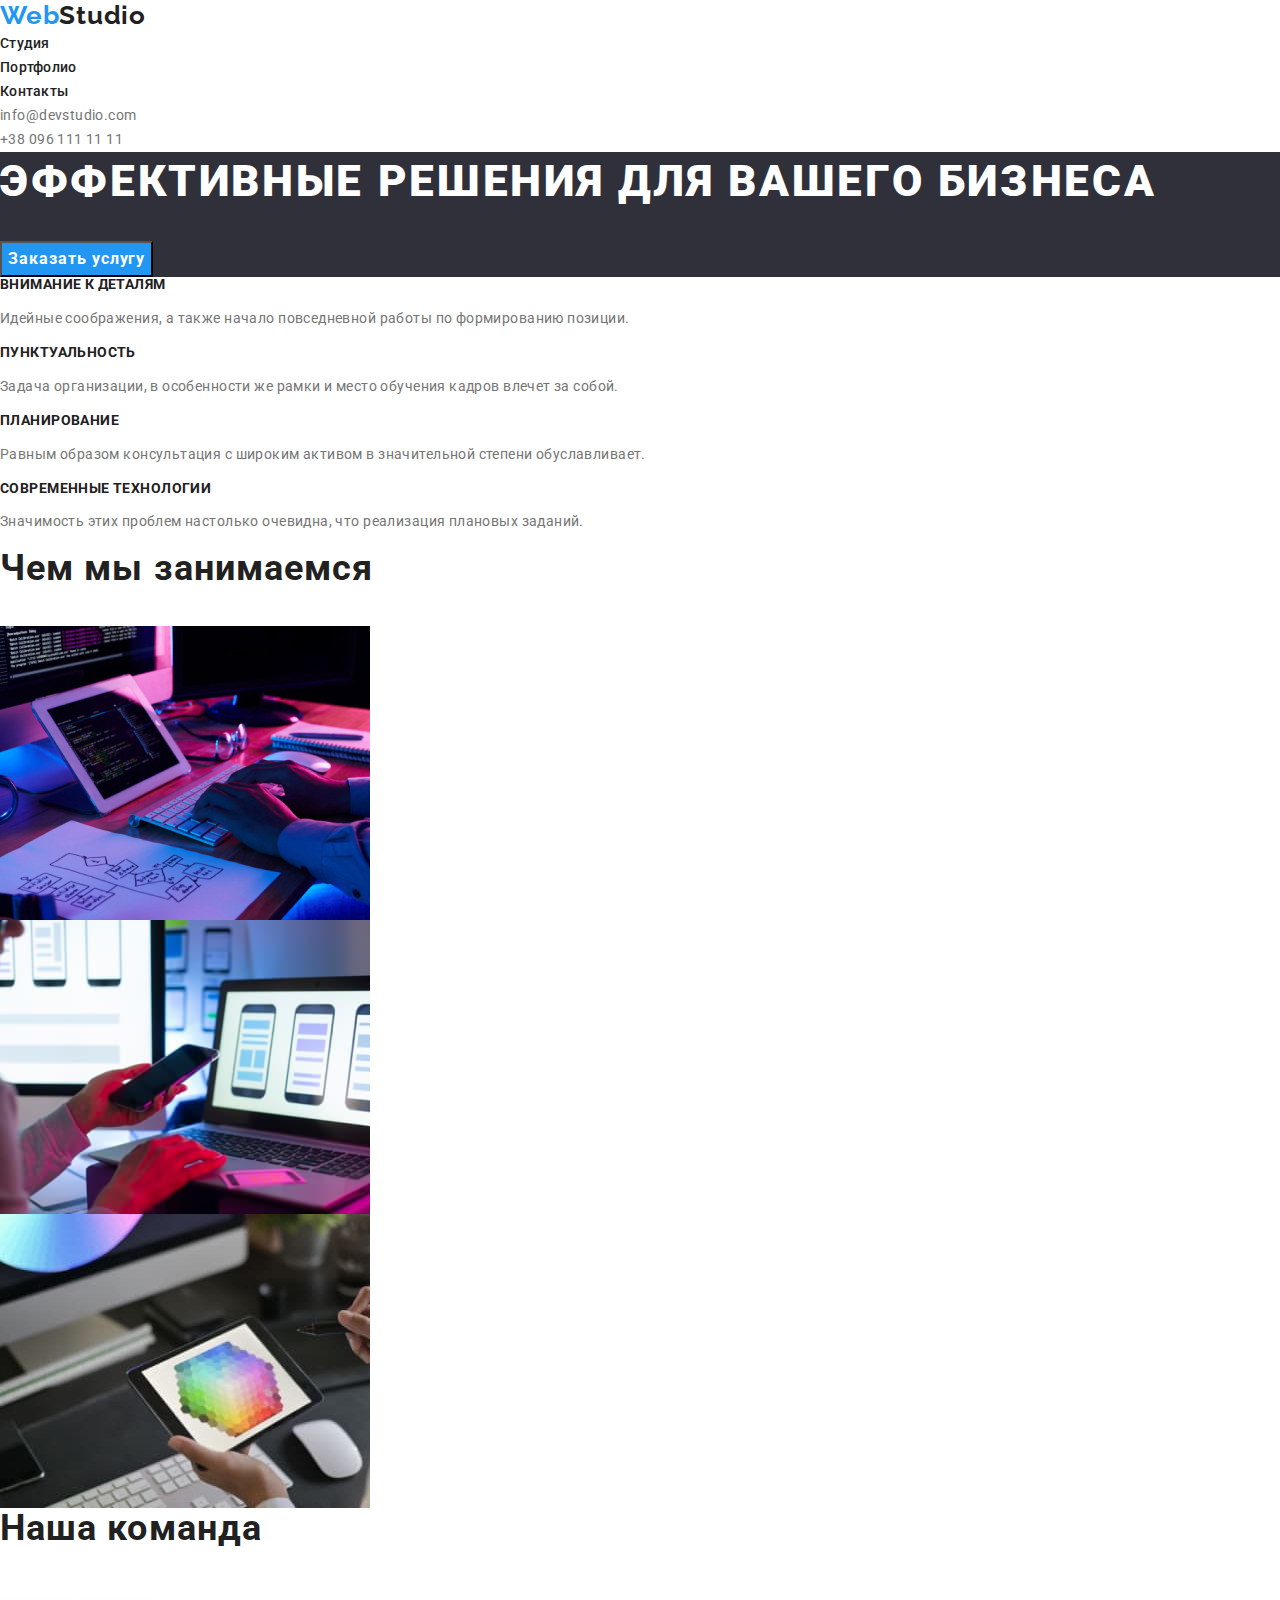
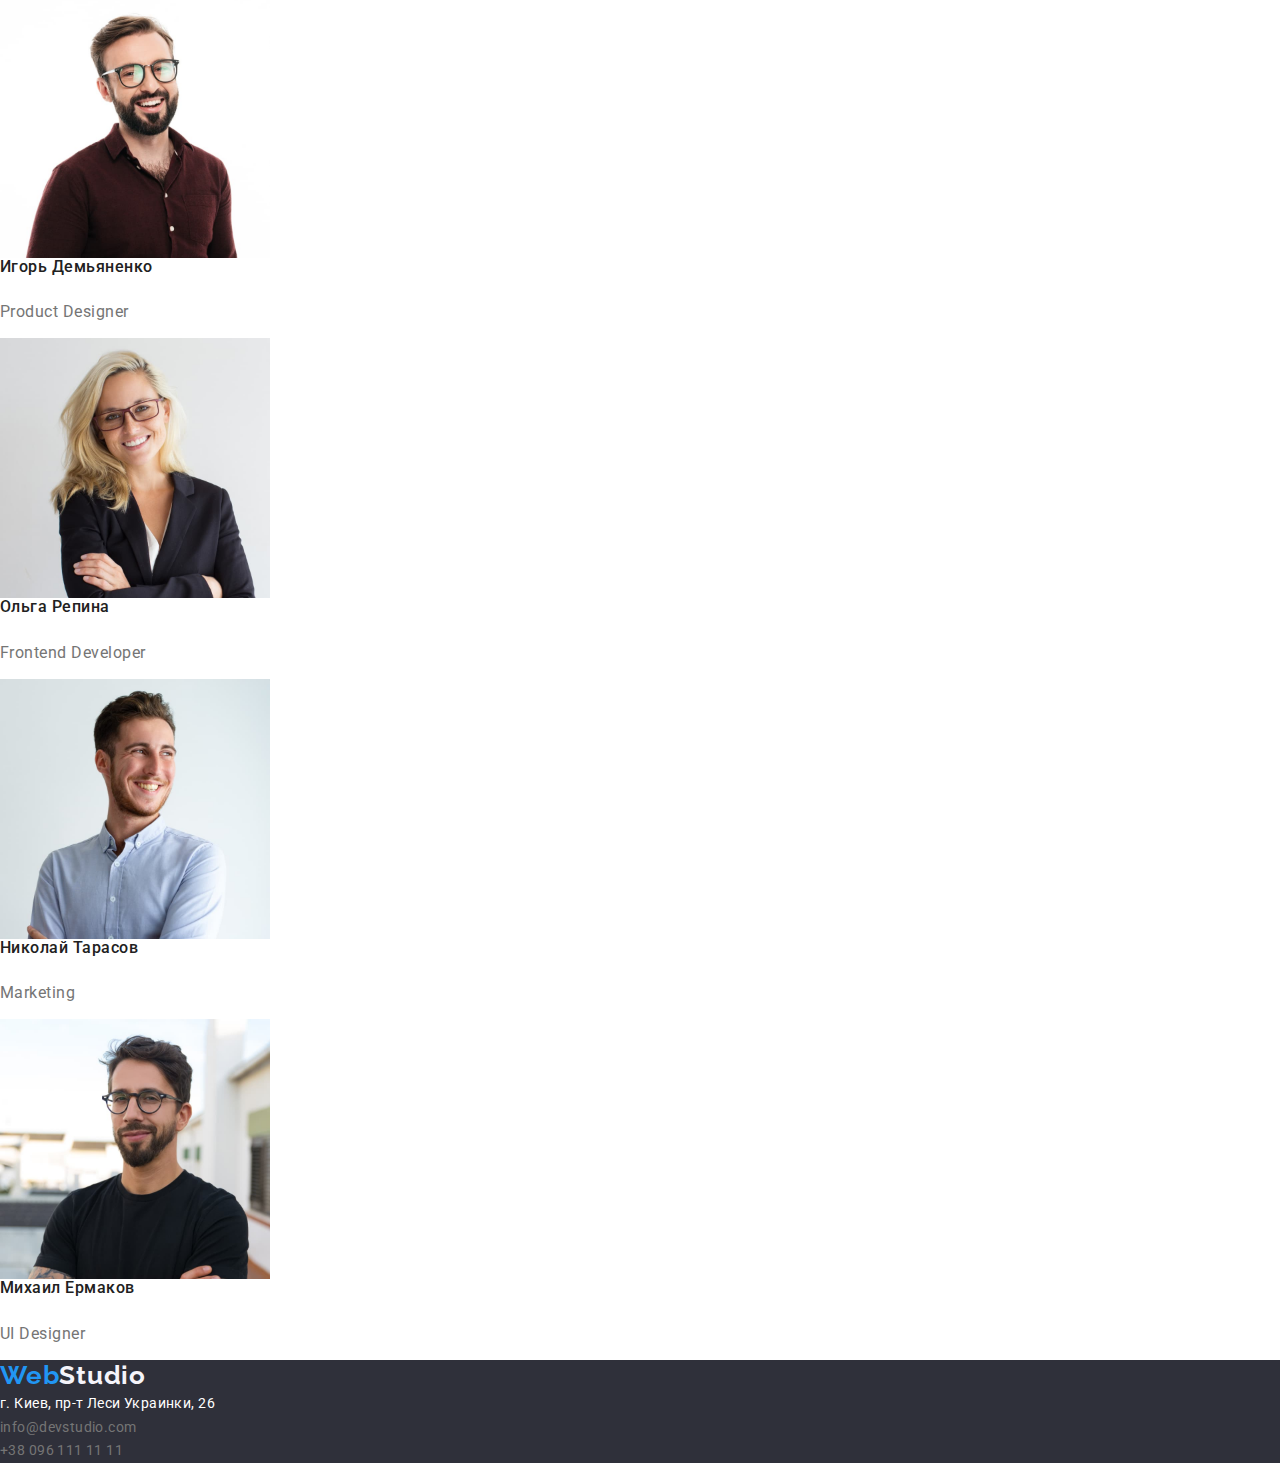
==== index.html @ ca4fcf71 "com1" ====
<!DOCTYPE html>
<html lang="ru">

<head>
    <meta charset="UTF-8" />
    <meta http-equiv="X-UA-Compatible" content="IE=edge" />
    <meta name="viewport" content="width=device-width, initial-scale=1.0" />
    <title>WebStudio</title>
    <link rel="preconnect" href="https://fonts.gstatic.com" />
    <link
        href="https://fonts.googleapis.com/css2?family=Raleway:wght@700&family=Roboto:wght@400;500;700;900&display=swap"
        rel="stylesheet" />
    <link rel="stylesheet"
        href="https://cdnjs.cloudflare.com/ajax/libs/modern-normalize/1.0.0/modern-normalize.min.css" />
    <link rel="stylesheet" href="./css/styles.css" />
</head>

<body>
    <header>
        <div class="container">
            <nav class="nav">
                <a href="./index.html" class="logo">Web<span>Studio</span></a>
                <ul>
                    <li><a href="./studia.html" class="logo-list">Студия</a></li>
                    <li><a href="./portfolio.html" class="logo-list">Портфолио</a></li>
                    <li><a href="" class="logo-list">Контакты</a></li>
                </ul>
            </nav>
            <ul>
                <li>
                    <a href="mailto:info@devstudio.com" class="link">info@devstudio.com</a>
                </li>
                <li><a href="tel:+380961111111" class="link">+38 096 111 11 11</a></li>
            </ul>
        </div>
    </header>
    <main>
        <div class="container">
            <section class="pic-backround">
                <h1 class="pic-backround-title">Эффективные решения для вашего бизнеса</h1>
                <button class="main-button " type="button"> Заказать услугу</button>
            </section>
        </div>
        <div class="container">
            <section>
                <h2 class="caption-our-team visually-hidden "> наши преимущества</h2>
                <ul>
                    <li>
                        <h3 class="section-title">Внимание к деталям</h3>
                        <p class="section-subtitle">
                            Идейные соображения, а также начало повседневной
                            работы по формированию позиции.
                        </p>
                    </li>
                    <li>
                        <h3 class="section-title">Пунктуальность</h3>
                        <p class="section-subtitle">
                            Задача организации, в особенности же рамки и место
                            обучения кадров влечет за собой.
                        </p>
                    </li>
                    <li>
                        <h3 class="section-title"> Планирование</h3>
                        <p class="section-subtitle">
                            Равным образом консультация с широким активом в
                            значительной степени обуславливает.
                        </p>
                    </li>
                    <li>
                        <h3 class="section-title">Современные технологии</h3>
                        <p class="section-subtitle">
                            Значимость этих проблем настолько очевидна, что
                            реализация плановых заданий.
                        </p>
                    </li>
                </ul>
            </section>
        </div>
        <div class="container">
            <section>
                <h3 class="caption-our-team">Чем мы занимаемся</h3>
                <ul>
                    <li>
                        <img src="./images/img.jpg" alt="клавиатура" width="370" />
                    </li>
                    <li>
                        <img src="./images/img(2).jpg" alt="телефон" width="370" />
                    </li>
                    <li>
                        <img src="./images/img(1).jpg" alt="планшет" width="370" />
                    </li>
                </ul>
            </section>
        </div>
        <div class="container">
            <section>
                <h4 class="caption-our-team">Наша команда</h4>
                <ul>
                    <li>
                        <img src="./images/img(3).jpg" alt="Игорь Демьяненко фото" width="270" />
                        <h5 class="title-our-team">Игорь Демьяненко</h5>
                        <p class="subtitle-our-team">Product Designer</p>
                    </li>
                    <li>
                        <img src="./images/img(4).jpg" alt="Ольга Репина фото" width="270" />
                        <h5 class="title-our-team">Ольга Репина</h5>
                        <p class="subtitle-our-team">Frontend Developer</p>
                    </li>
                    <li>
                        <img src="./images/img(5).jpg" alt="Николай Тарасов фото" width="270" />
                        <h5 class="title-our-team">Николай Тарасов</h5>
                        <p class="subtitle-our-team">Marketing</p>
                    </li>
                    <li>
                        <img src="./images/img(6).jpg" alt="Михаил Ермаков фото" width="270" />
                        <h5 class="title-our-team">Михаил Ермаков</h5>
                        <p class="subtitle-our-team">UI Designer</p>
                    </li>
                </ul>
            </section>
        </div>
    </main>

    <div class="container">
        <footer class="footer">

            <a href="./index.html" class="logo">Web<span>Studio</span></a>
            <address>
                <p class="address">г. Киев, пр-т Леси Украинки, 26</p>
                <ul>
                    <li>
                        <a href="mailto:info@devstudio.com" class="link">info@devstudio.com</a>
                    </li>
                    <li><a href="tel:+380961111111" class="link">+38 096 111 11 11</a></li>
                </ul>
            </address>
        </footer>
    </div>
</body>

</html>
---- css/styles.css ----
body {
    font-family: 'Roboto';
    font-size: 14px;
    line-height: 1.71;
    letter-spacing: 0.03em;
    color: var(--main-text-color);
}

:root {
    --accent-color-accent: #2196F3;
    --title-text-color: #212121;
    --main-text-color: #757575;
    --main-font: 'Roboto', sans-serif;
    --title-font: 'Raleway', sans-serif;
    --background-color: #F5F4FA;
    --background-color-light: #E5E5E5;
    --background-color-dark: #2F303A;
    --focus-color-text: #FFFFFF;
    --address-link-color-footer: rgba(255, 255, 255, 0.6);
}

html {
    box-sizing: border-box;
}

*, *::after, *::before {
    box-sizing: inherit;
}

h1, h2, h3, h4, h5, h6, p {
    margin-top: 0;
}

ul, a {
    list-style-type: none;
    padding-left: 0;
    margin: 0;
    text-decoration: none;
}

img {
    display: block;
    max-width: 100%;
    height: auto;
}

.nav {}

/* header */

/* nav */

.logo {
    font-family: Raleway;
    font-weight: bold;
    font-size: 26px;
    line-height: 1.19;
    letter-spacing: 0.03em;
    color: var(--accent-color-accent);
}

.nav span {
    color: var(--title-text-color);
}

.link {
    text-decoration: none;
    color: var(--main-text-color);
    font-style: normal;
}

.link:hover, .link:focus {
    color: var(--accent-color-accent)
}

/* header-list */

.logo-list {
    font-weight: 500;
    font-size: 14px;
    line-height: 1.14;
    letter-spacing: 0.02em;
    color: var(--title-text-color);
}

.logo-list:hover, .logo-list:focus {
    color: var(--accent-color-accent)
}

/* footer */

.footer {
    background: var(--background-color-dark);
}

.footer span {
    color: var(--background-color);
}

.address {
    font-style: normal;
    text-decoration: none;
    font-size: 14px;
    line-height: 1.71;
    letter-spacing: 0.03em;
    color: var(--focus-color-text);
    margin: 0;
}

/* .container, .address {
    width: 1230px;
    margin-left: auto;
    margin-right: auto;
    padding-left: 15px;
    padding-right: 15px;
    margin: 0 auto;
} */

/* main secion2 */

.caption-our-team {
    font-family: var(---main-font);
    font-weight: bold;
    font-size: 36px;
    line-height: 1.16;
    letter-spacing: 0.03em;
    color: var(--title-text-color);
    text-decoration: none;
}

.title-our-team {
    font-weight: 500;
    font-size: 16px;
    line-height: 1.18;
    letter-spacing: 0.03em;
    color: var(--title-text-color)
}

.subtitle-our-team {
    font-weight: normal;
    font-size: 16px;
    line-height: 1.18;
    letter-spacing: 0.03em;
    color: var(--main-text-color)
}

/* main section 1 */

.pic-backround {
    background-image: url(../images/Bg.jpg);
}

.pic-backround-title {
    font-weight: 900;
    font-size: 44px;
    line-height: 1.36;
    letter-spacing: 0.06em;
    text-transform: uppercase;
    color: var(--focus-color-text);
}

/*  кнопка Заказать услугу */

.main-button {
    font-weight: bold;
    font-size: 16px;
    line-height: 1.87;
    letter-spacing: 0.06em;
    color: var(--focus-color-text);
    background-color: var(--accent-color-accent);
    cursor: pointer;
}

/* секция  примеры наших работ */

.section-title {
    font-weight: bold;
    font-size: 14px;
    line-height: 1.14;
    letter-spacing: 0.03em;
    text-transform: uppercase;
    color: var(--title-text-color);
}

.section-subtitle {
    font-size: 14px;
    line-height: 1.71;
    letter-spacing: 0.03em;
}

.visually-hidden {
    position: absolute;
    clip: rect(1px 1px 1px 1px);
    clip: rect(1px, 1px, 1px, 1px);
    padding: 0;
    border: 0;
    height: 1px;
    width: 1px;
    overflow: hidden
}

/* page  portfolio */

/* секция  примеры наших работ */

.portfolio-title {
    font-weight: bold;
    font-size: 18px;
    line-height: 2.0;
    letter-spacing: 0.06em;
    color: var(--title-text-color);
}

.portfolio-subtitle {
    font-size: 16px;
    line-height: 1.87;
    letter-spacing: 0.03em;
    color: var(--main-text-color);
}

.btn {
    background: var(--background-color);
    color: var(--title-text-color);
    border-radius: 4px;
    border: none;
    font-weight: 500;
    font-size: 16px;
    line-height: 1.62;
    letter-spacing: 0.03em;
}

.btn:hover, .btn:focus {
    background: var(--accent-color-accent);
    box-shadow: 0px 3px 1px rgba(0, 0, 0, 0.1), 0px 1px 2px rgba(0, 0, 0, 0.08), 0px 2px 2px rgba(0, 0, 0, 0.12);
    border-radius: 4px;
    color: var(--focus-color-text);
    border: none;
}
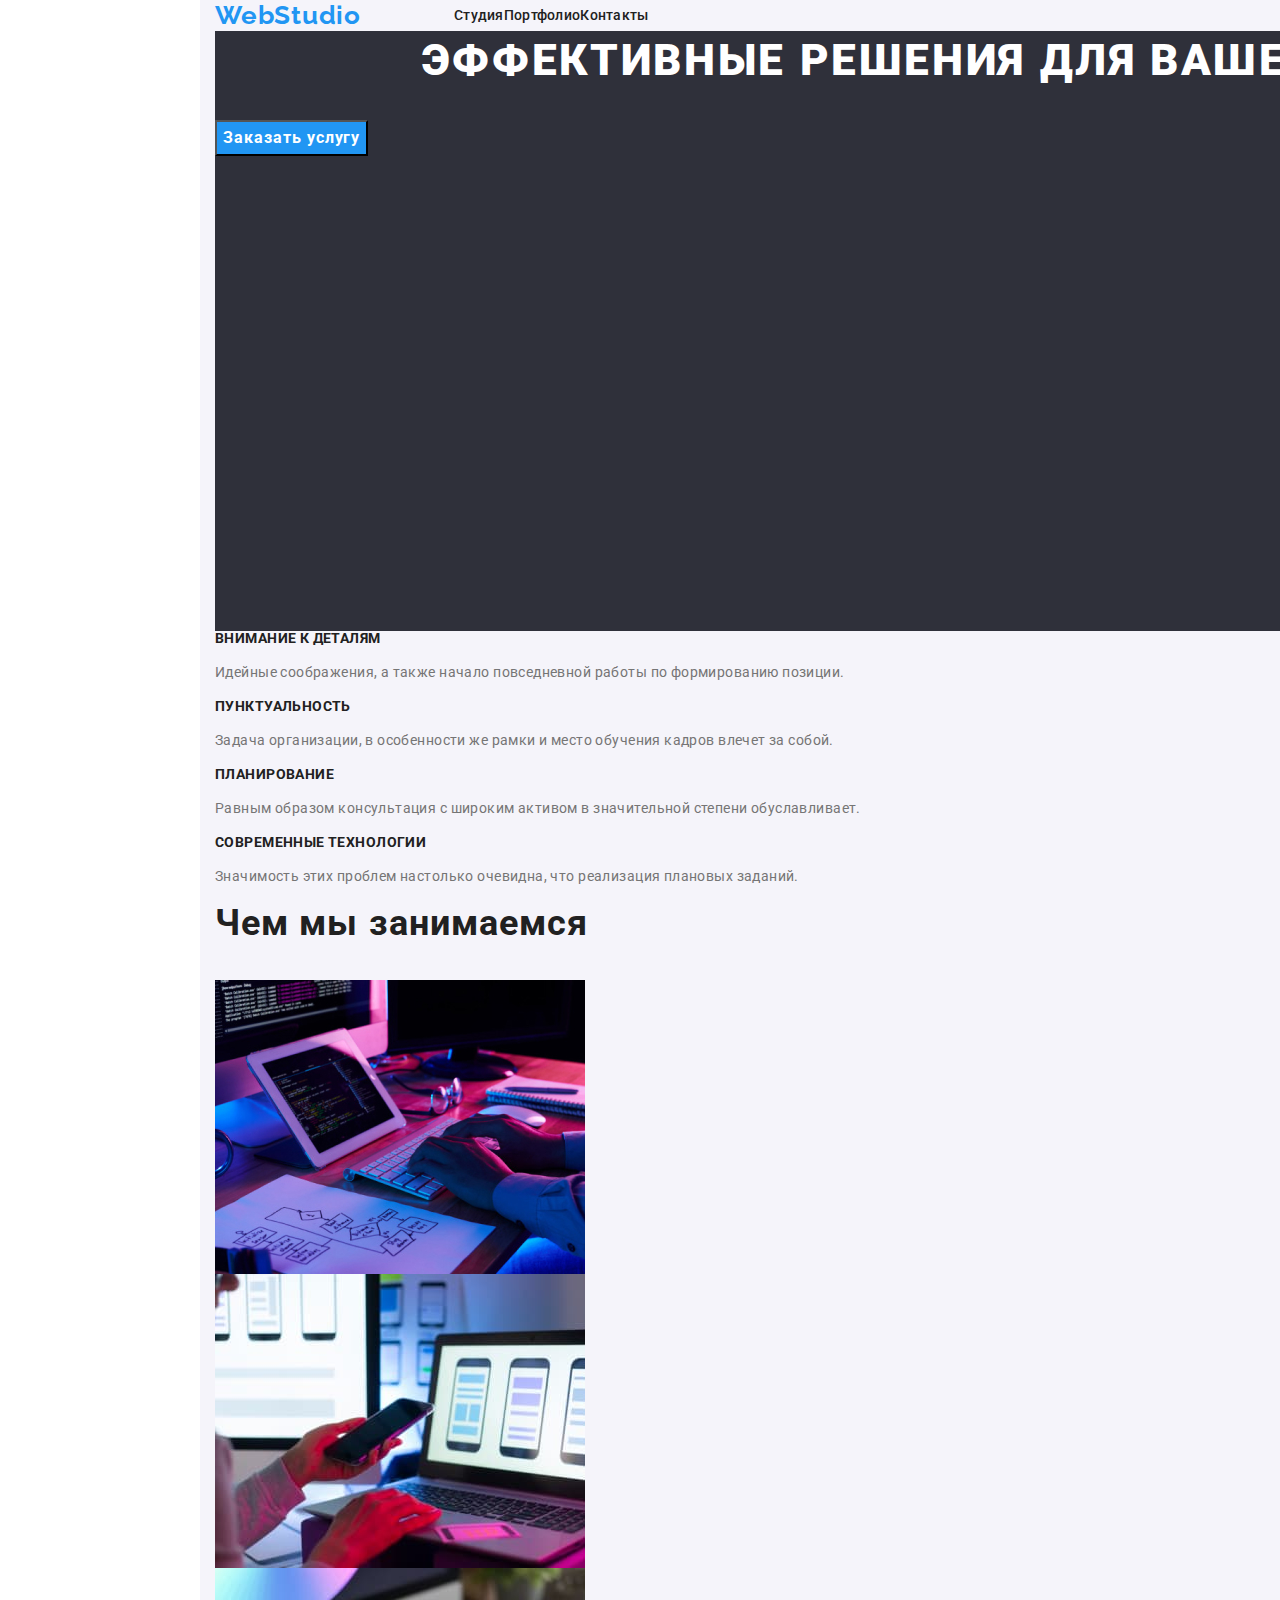
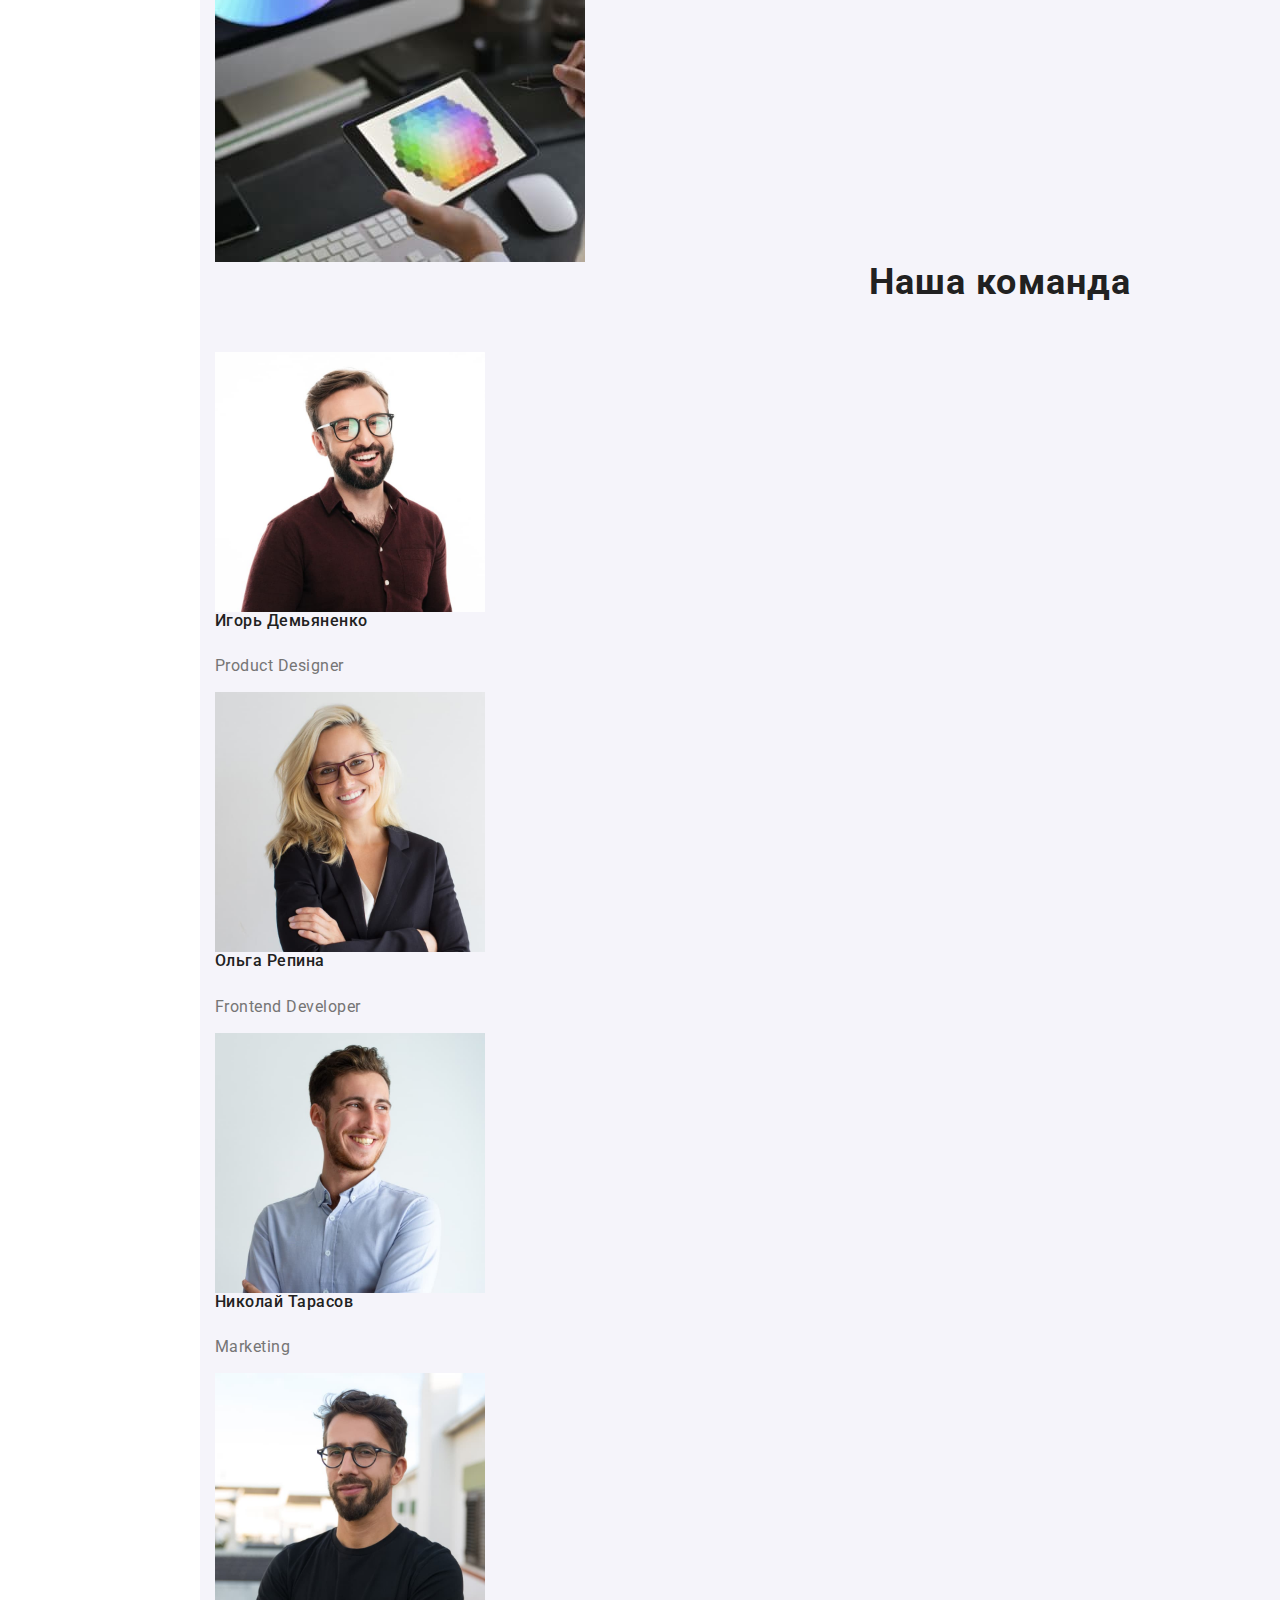
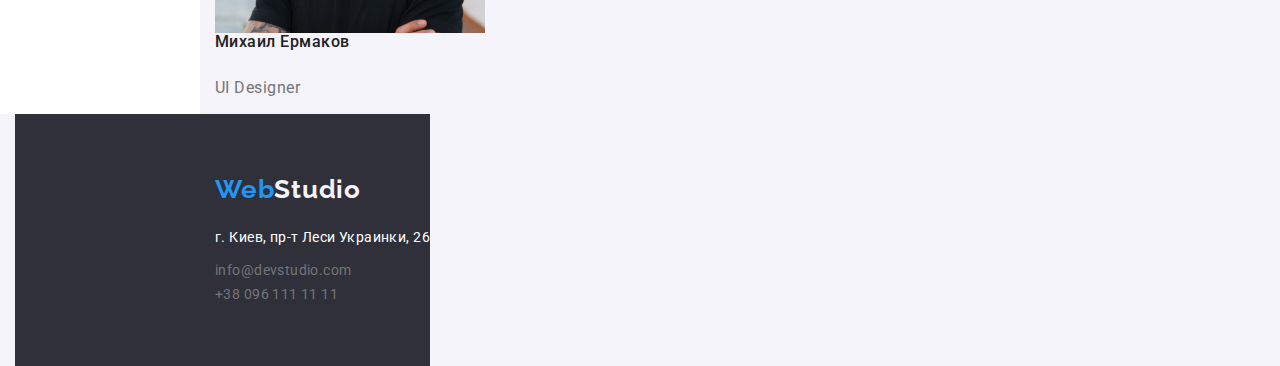
==== commit 3050532f: "c1" ====
--- a/index.html
+++ b/index.html
@@ -18,19 +18,20 @@
 <body>
     <header>
         <div class="container">
-            <nav class="nav">
-                <a href="./index.html" class="logo">Web<span>Studio</span></a>
-                <ul>
-                    <li><a href="./studia.html" class="logo-list">Студия</a></li>
-                    <li><a href="./portfolio.html" class="logo-list">Портфолио</a></li>
-                    <li><a href="" class="logo-list">Контакты</a></li>
-                </ul>
+
+            <a href="./index.html" class="logo">Web<span>Studio</span></a>
+
+            <ul class="nav-list">
+                <li><a href="./studia.html" class="logo-list">Студия</a></li>
+                <li><a href="./portfolio.html" class="logo-list">Портфолио</a></li>
+                <li><a href="" class="logo-list">Контакты</a></li>
+            </ul>
             </nav>
-            <ul>
-                <li>
+            <ul class="contacts">
+                <li class="contacts-item">
                     <a href="mailto:info@devstudio.com" class="link">info@devstudio.com</a>
                 </li>
-                <li><a href="tel:+380961111111" class="link">+38 096 111 11 11</a></li>
+                <li class="contacts-item"><a href="tel:+380961111111" class="link">+38 096 111 11 11</a></li>
             </ul>
         </div>
     </header>
@@ -93,7 +94,7 @@
             </section>
         </div>
         <div class="container">
-            <section>
+            <section class="section-our-team">
                 <h4 class="caption-our-team">Наша команда</h4>
                 <ul>
                     <li>
--- a/css/styles.css
+++ b/css/styles.css
@@ -44,77 +44,122 @@
     height: auto;
 }
 
-.nav {}
-
-/* header */
-
-/* nav */
-
-.logo {
-    font-family: Raleway;
-    font-weight: bold;
-    font-size: 26px;
-    line-height: 1.19;
-    letter-spacing: 0.03em;
-    color: var(--accent-color-accent);
-}
-
-.nav span {
-    color: var(--title-text-color);
-}
-
-.link {
-    text-decoration: none;
-    color: var(--main-text-color);
-    font-style: normal;
-}
-
-.link:hover, .link:focus {
-    color: var(--accent-color-accent)
-}
-
-/* header-list */
-
-.logo-list {
-    font-weight: 500;
-    font-size: 14px;
-    line-height: 1.14;
-    letter-spacing: 0.02em;
-    color: var(--title-text-color);
-}
-
-.logo-list:hover, .logo-list:focus {
-    color: var(--accent-color-accent)
-}
-
-/* footer */
-
-.footer {
-    background: var(--background-color-dark);
-}
-
-.footer span {
-    color: var(--background-color);
-}
-
-.address {
-    font-style: normal;
-    text-decoration: none;
-    font-size: 14px;
-    line-height: 1.71;
-    letter-spacing: 0.03em;
-    color: var(--focus-color-text);
-    margin: 0;
-}
-
-/* .container, .address {
-    width: 1230px;
+.container {
+    width: 1560px;
     margin-left: auto;
     margin-right: auto;
     padding-left: 15px;
     padding-right: 15px;
     margin: 0 auto;
-} */
+    display: flex;
+}
+
+/* header */
+
+/* nav */
+
+.logo {
+    font-family: Raleway;
+    font-weight: bold;
+    font-size: 26px;
+    line-height: 1.19;
+    letter-spacing: 0.03em;
+    color: var(--accent-color-accent);
+}
+
+.nav span {
+    color: var(--title-text-color);
+}
+
+.nav-list {
+    display: flex;
+    align-items: center;
+    margin-left: 93px;
+}
+
+.nav {
+    display: flex;
+    align-items: center;
+    padding-top: 32px;
+    padding-bottom: 32px;
+}
+
+.contacts-item {}
+
+.contacts {
+    display: flex;
+    align-items: center;
+    margin-left: auto;
+}
+
+.link {
+    text-decoration: none;
+    color: var(--main-text-color);
+    font-style: normal;
+}
+
+.link:hover, .link:focus {
+    color: var(--accent-color-accent)
+}
+
+/* header-list */
+
+.logo-list {
+    font-weight: 500;
+    font-size: 14px;
+    line-height: 1.14;
+    letter-spacing: 0.02em;
+    color: var(--title-text-color);
+}
+
+.logo-list:hover, .logo-list:focus {
+    color: var(--accent-color-accent)
+}
+
+header {
+    padding-left: 200px;
+    padding-right: 200px;
+    margin-left: auto;
+    margin-right: auto;
+}
+
+main {
+    padding-left: 200px;
+    padding-right: 200px;
+    margin-left: auto;
+    margin-right: auto;
+}
+
+/* footer */
+
+.footer {
+    background: var(--background-color-dark);
+    padding-left: 200px;
+    padding-top: 60px;
+    padding-bottom: 60px;
+    height: 252px;
+}
+
+.container, .section-our-team {
+    background: var(--background-color);
+    width: 1600px;
+}
+
+.footer span {
+    color: var(--background-color);
+}
+
+.address {
+    font-style: normal;
+    text-decoration: none;
+    font-size: 14px;
+    line-height: 1.71;
+    letter-spacing: 0.03em;
+    color: var(--focus-color-text);
+    margin: 0;
+    padding-top: 20px;
+    padding-bottom: 9px;
+}
 
 /* main secion2 */
 
@@ -126,6 +171,7 @@
     letter-spacing: 0.03em;
     color: var(--title-text-color);
     text-decoration: none;
+    text-align: center;
 }
 
 .title-our-team {
@@ -147,7 +193,10 @@
 /* main section 1 */
 
 .pic-backround {
-    background-image: url(../images/Bg.jpg);
+    background: var(--background-color-dark);
+    width: 1600px;
+    height: 600px;
+    align-items: center;
 }
 
 .pic-backround-title {
@@ -157,6 +206,7 @@
     letter-spacing: 0.06em;
     text-transform: uppercase;
     color: var(--focus-color-text);
+    text-align: center;
 }
 
 /*  кнопка Заказать услугу */
@@ -218,6 +268,10 @@
     color: var(--main-text-color);
 }
 
+.list-btn {
+    display: flex;
+}
+
 .btn {
     background: var(--background-color);
     color: var(--title-text-color);
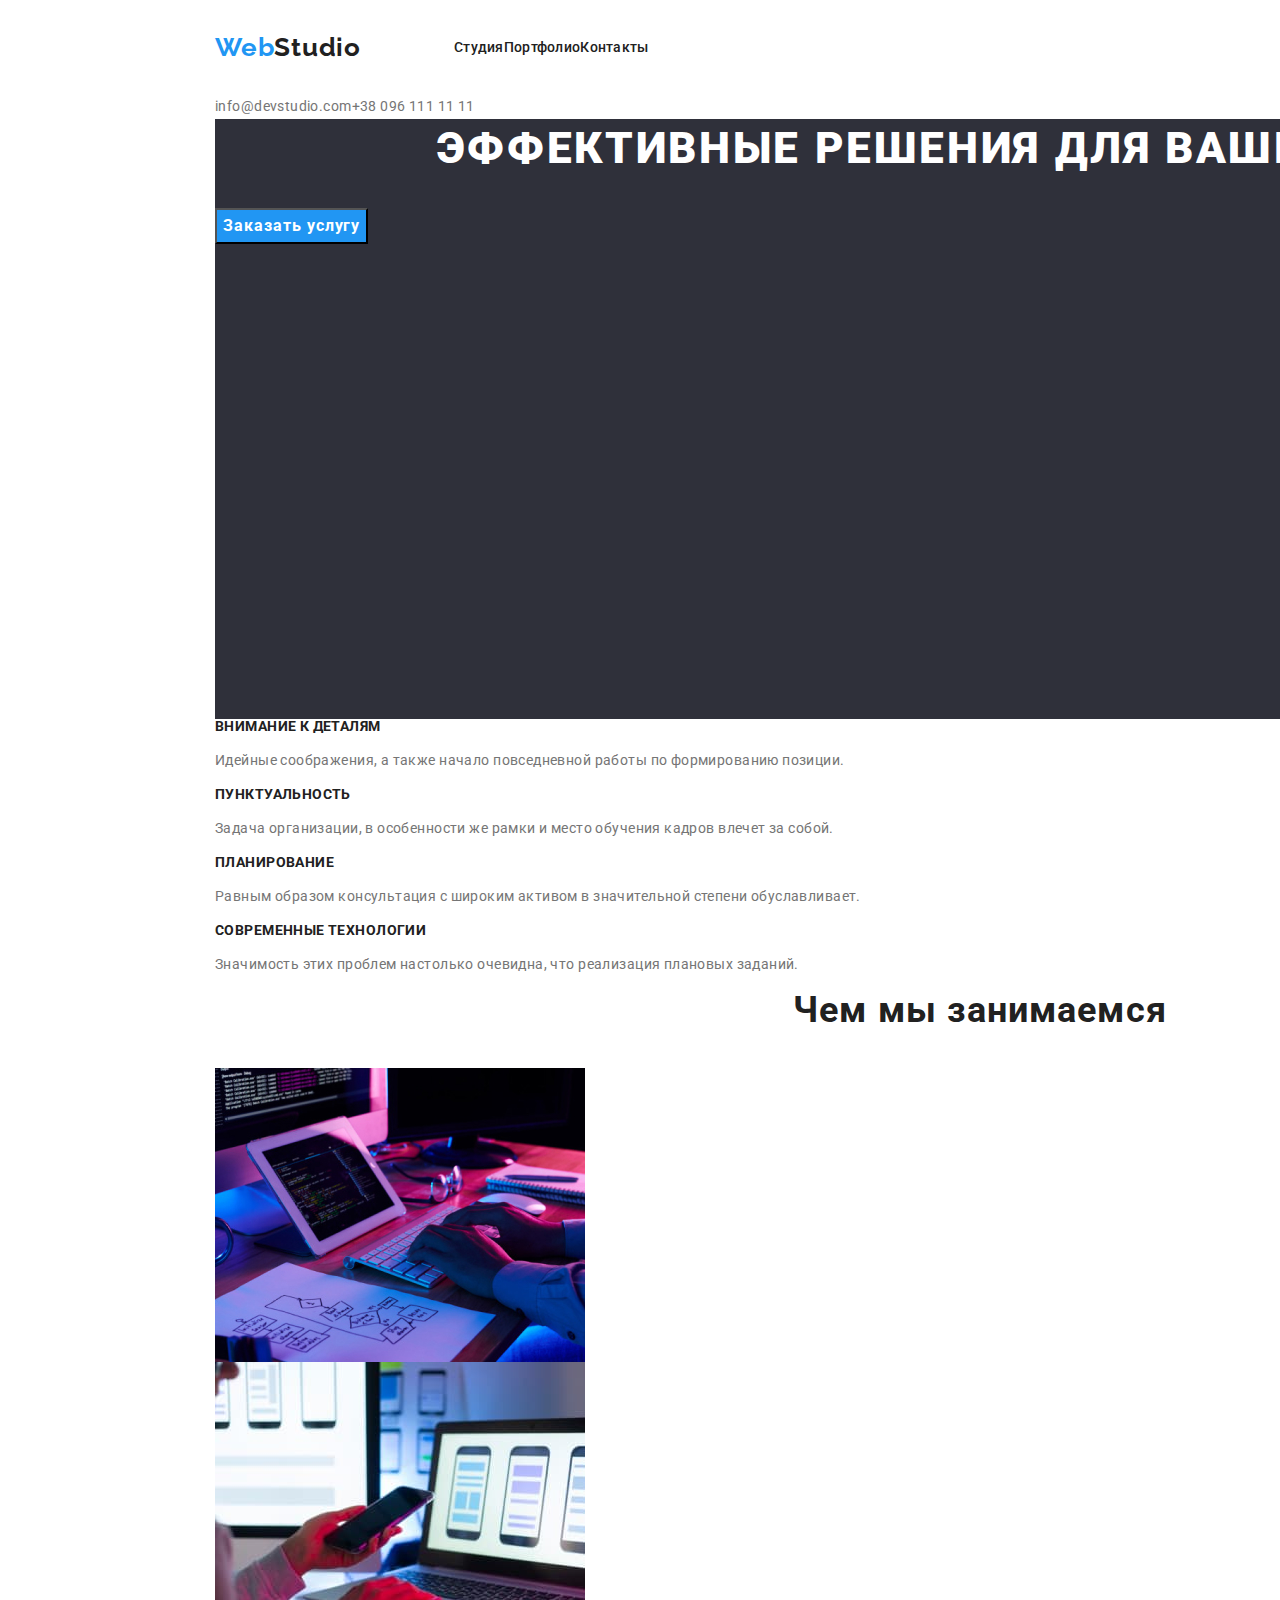
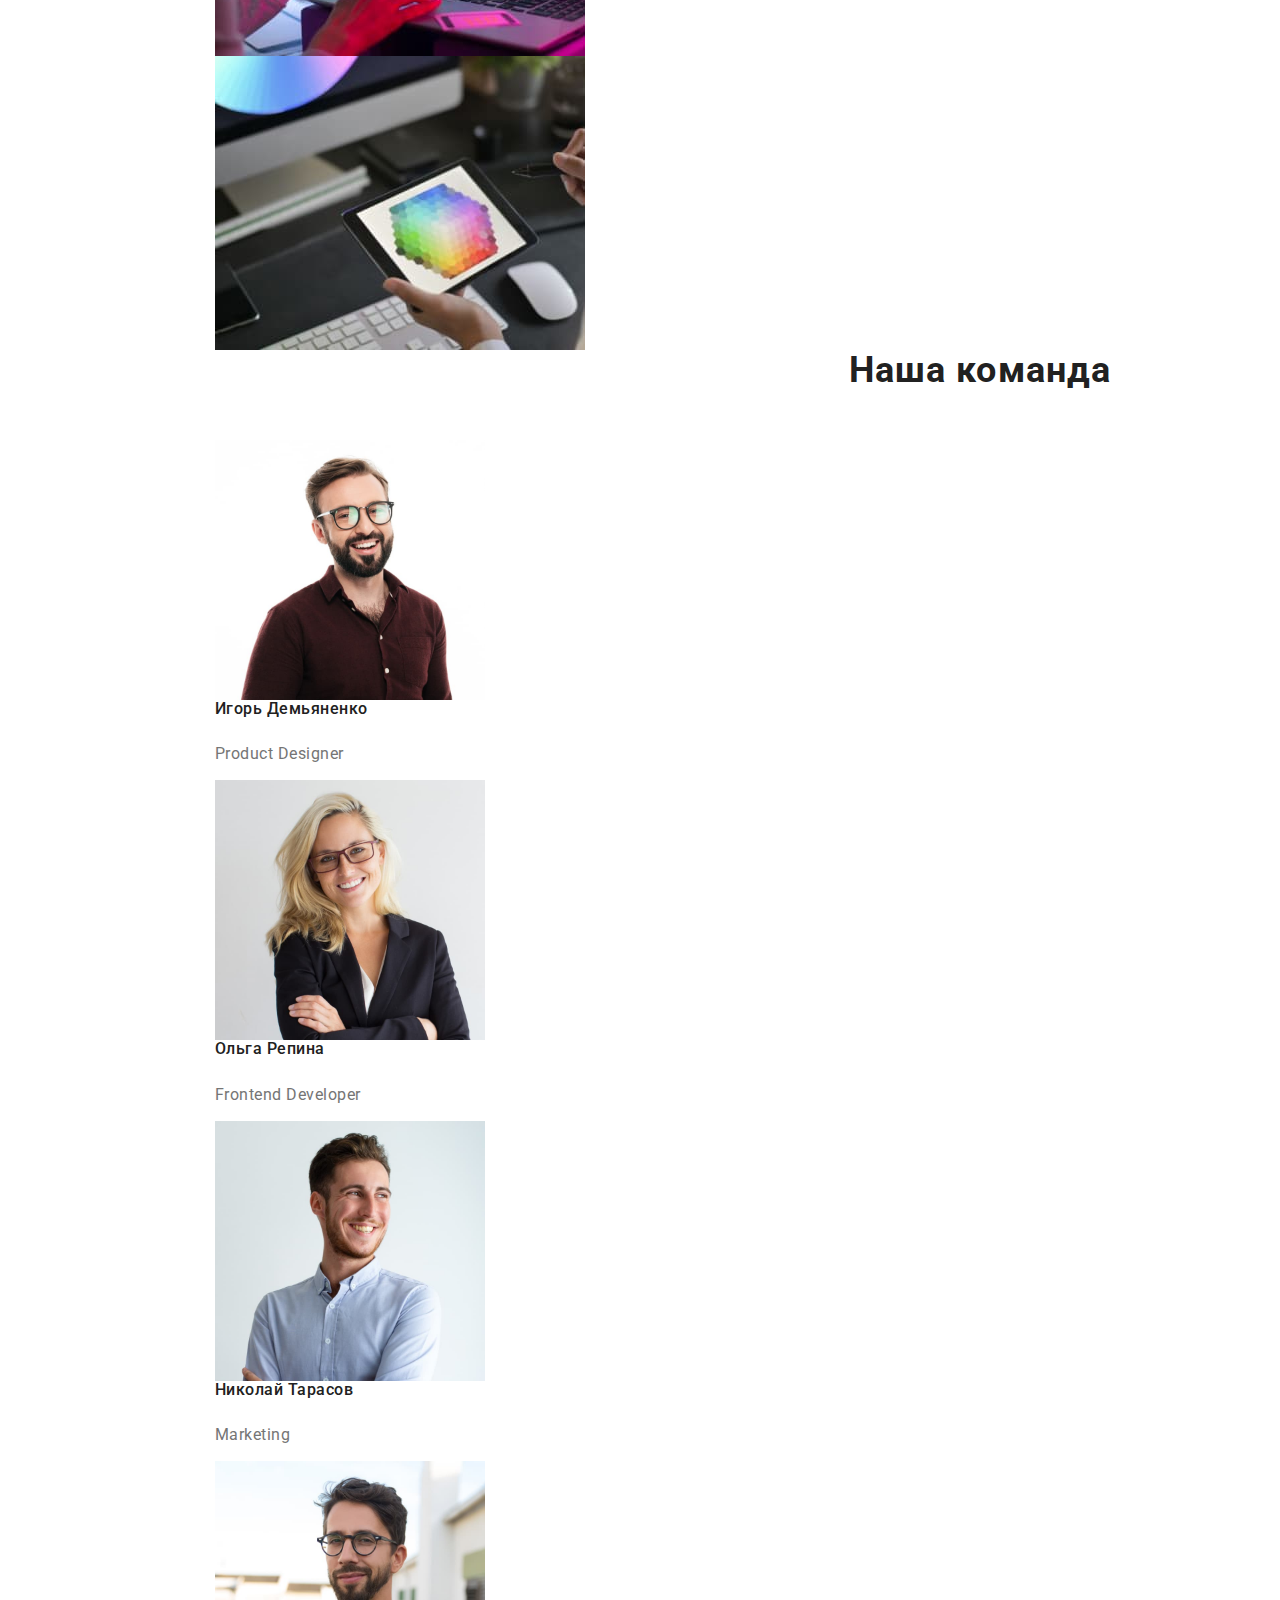
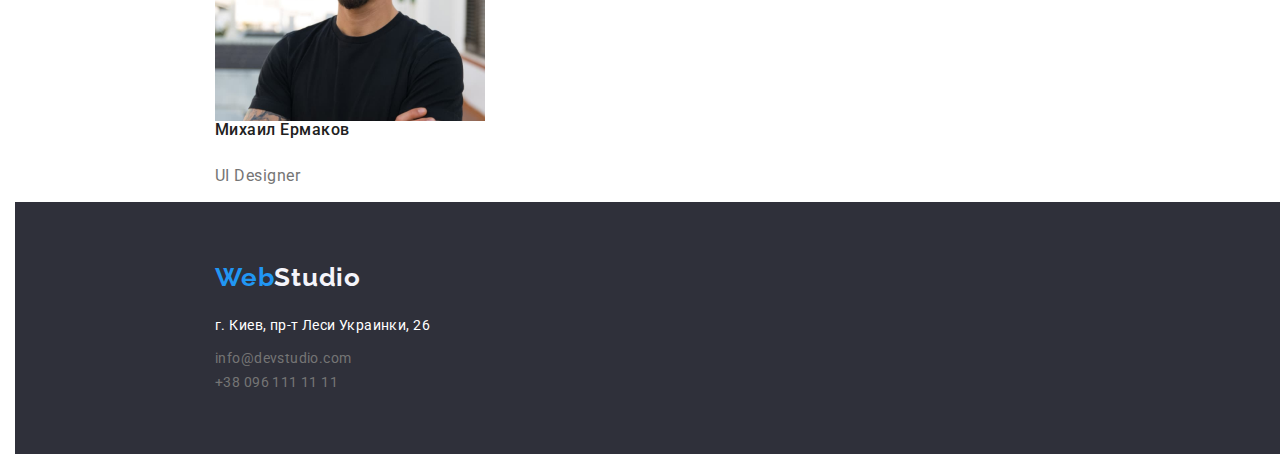
==== commit f4c87e64: "c2" ====
--- a/index.html
+++ b/index.html
@@ -16,25 +16,26 @@
 </head>
 
 <body>
-    <header>
-        <div class="container">
-
-            <a href="./index.html" class="logo">Web<span>Studio</span></a>
-
-            <ul class="nav-list">
-                <li><a href="./studia.html" class="logo-list">Студия</a></li>
-                <li><a href="./portfolio.html" class="logo-list">Портфолио</a></li>
-                <li><a href="" class="logo-list">Контакты</a></li>
-            </ul>
-            </nav>
-            <ul class="contacts">
-                <li class="contacts-item">
-                    <a href="mailto:info@devstudio.com" class="link">info@devstudio.com</a>
-                </li>
-                <li class="contacts-item"><a href="tel:+380961111111" class="link">+38 096 111 11 11</a></li>
-            </ul>
-        </div>
-    </header>
+        <header>
+            <div class="container">
+                <nav class="nav">
+                    <a href="./index.html" class="logo">Web<span>Studio</span></a>
+                    <ul class="nav-list">
+                        <li><a href="./studia.html" class="logo-list">Студия</a></li>
+                        <li><a href="./portfolio.html" class="logo-list">Портфолио</a></li>
+                        <li><a href="" class="logo-list">Контакты</a></li>
+                    </ul>
+                </nav>
+                <ul class="contacts">
+                    <li class="contacts-item">
+                        <a href="mailto:info@devstudio.com" class="link">info@devstudio.com</a>
+                    </li>
+                    <li class="contacts-item">
+                        <a href="tel:+380961111111" class="link">+38 096 111 11 11</a>
+                    </li>
+                </ul>
+            </div>
+        </header>
     <main>
         <div class="container">
             <section class="pic-backround">
--- a/css/styles.css
+++ b/css/styles.css
@@ -51,7 +51,6 @@
     padding-left: 15px;
     padding-right: 15px;
     margin: 0 auto;
-    display: flex;
 }
 
 /* header */
@@ -140,10 +139,6 @@
     height: 252px;
 }
 
-.container, .section-our-team {
-    background: var(--background-color);
-    width: 1600px;
-}
 
 .footer span {
     color: var(--background-color);
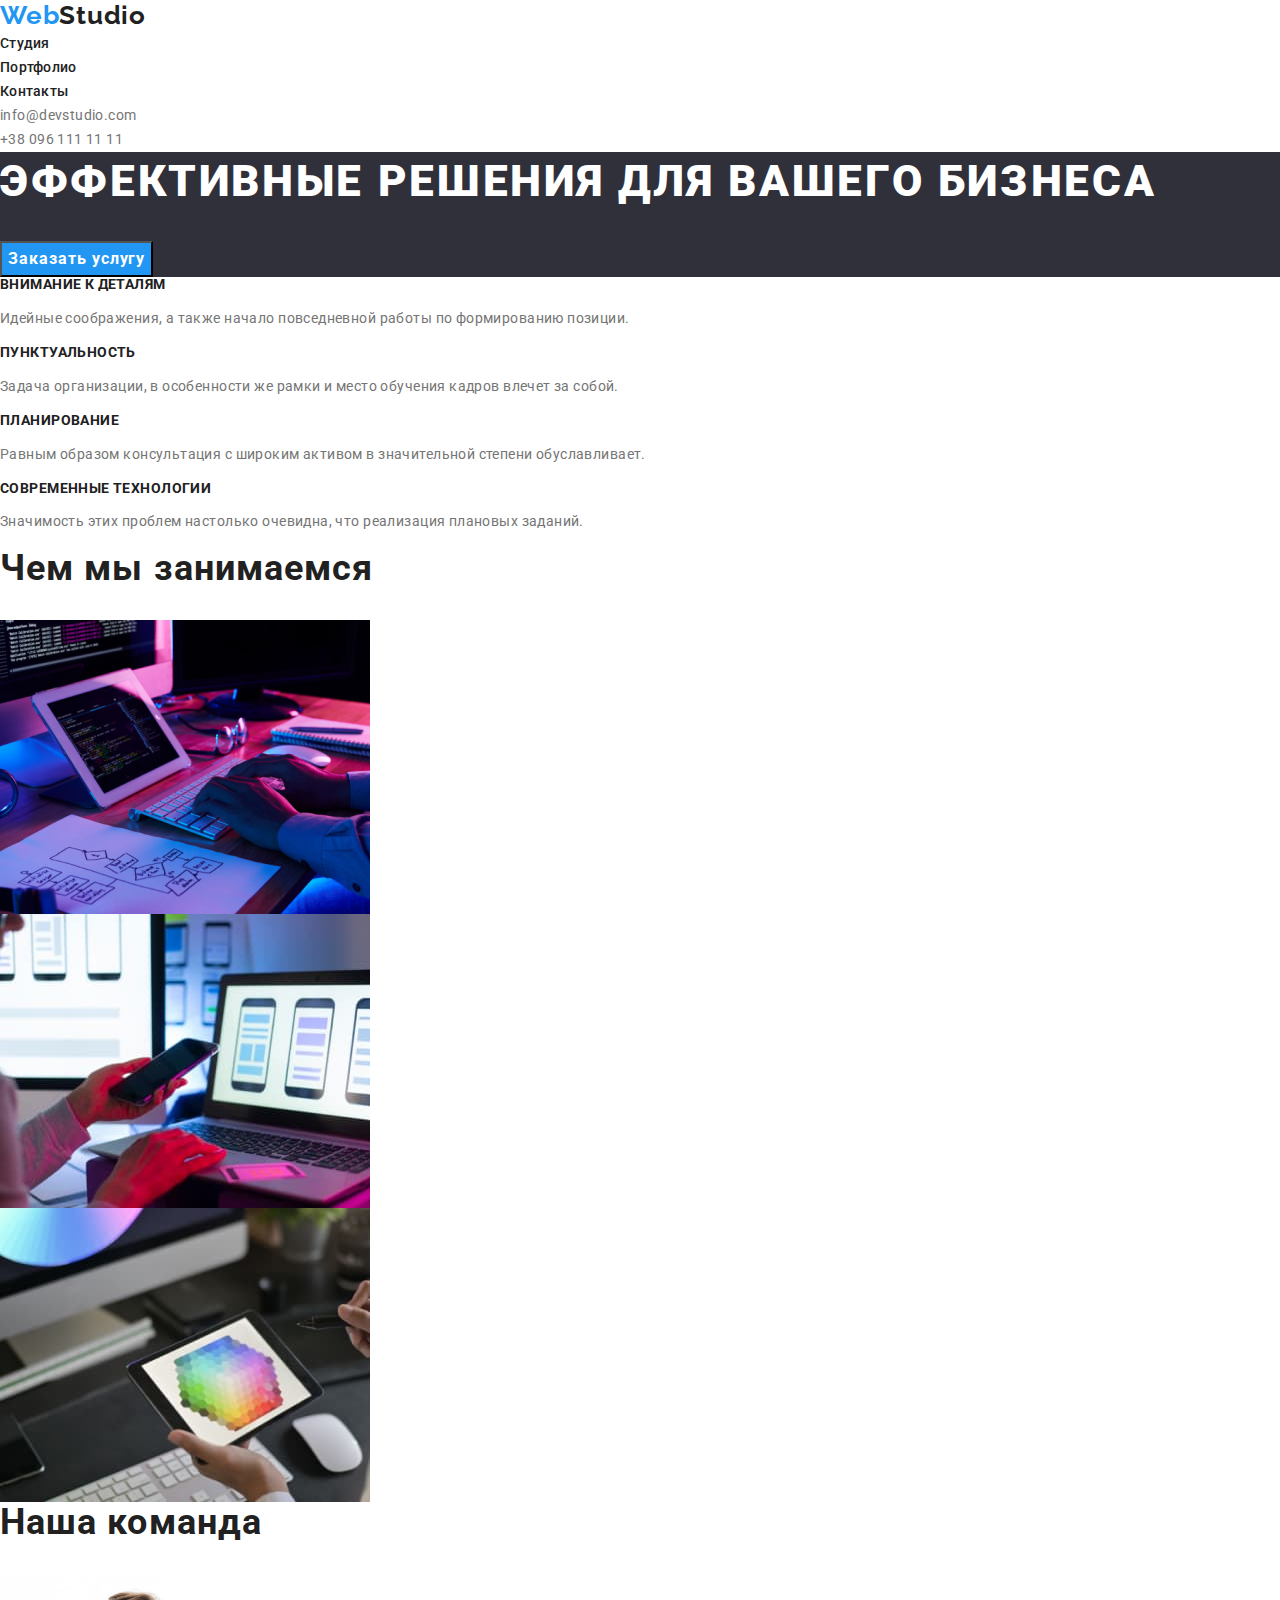
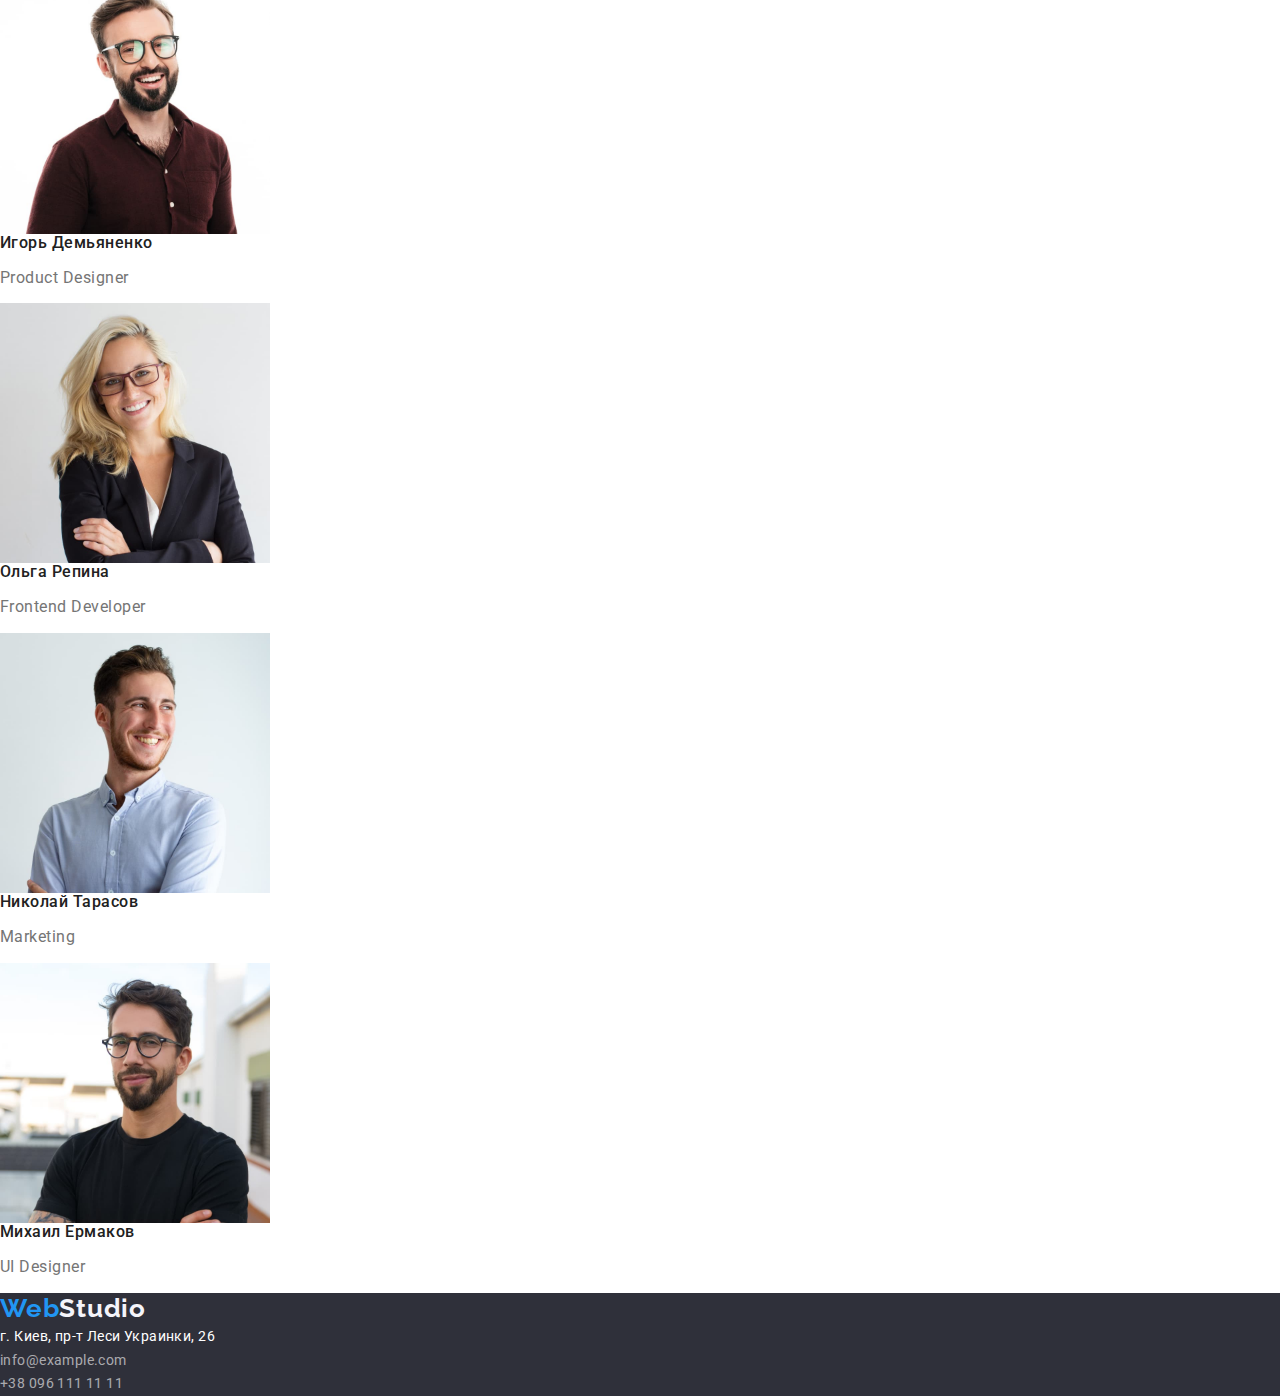
==== commit 6a6d8199: "2" ====
--- a/index.html
+++ b/index.html
@@ -16,128 +16,121 @@
 </head>
 
 <body>
-        <header>
-            <div class="container">
-                <nav class="nav">
-                    <a href="./index.html" class="logo">Web<span>Studio</span></a>
-                    <ul class="nav-list">
-                        <li><a href="./studia.html" class="logo-list">Студия</a></li>
-                        <li><a href="./portfolio.html" class="logo-list">Портфолио</a></li>
-                        <li><a href="" class="logo-list">Контакты</a></li>
-                    </ul>
-                </nav>
-                <ul class="contacts">
-                    <li class="contacts-item">
-                        <a href="mailto:info@devstudio.com" class="link">info@devstudio.com</a>
-                    </li>
-                    <li class="contacts-item">
-                        <a href="tel:+380961111111" class="link">+38 096 111 11 11</a>
-                    </li>
-                </ul>
-            </div>
-        </header>
+    <header>
+        <nav class="nav">
+            <a href="./index.html" class="logo">Web<span>Studio</span></a>
+            <ul>
+                <li><a href="./studia.html" class="logo-list">Студия</a></li>
+                <li><a href="./portfolio.html" class="logo-list">Портфолио</a></li>
+                <li><a href="" class="logo-list">Контакты</a></li>
+            </ul>
+        </nav>
+        <ul>
+            <li>
+                <a href="mailto:info@devstudio.com" class="link">info@devstudio.com</a>
+            </li>
+            <li><a href="tel:+380961111111" class="link">+38 096 111 11 11</a></li>
+        </ul>
+    </header>
     <main>
-        <div class="container">
-            <section class="pic-backround">
-                <h1 class="pic-backround-title">Эффективные решения для вашего бизнеса</h1>
-                <button class="main-button " type="button"> Заказать услугу</button>
-            </section>
-        </div>
-        <div class="container">
-            <section>
-                <h2 class="caption-our-team visually-hidden "> наши преимущества</h2>
-                <ul>
-                    <li>
-                        <h3 class="section-title">Внимание к деталям</h3>
-                        <p class="section-subtitle">
-                            Идейные соображения, а также начало повседневной
-                            работы по формированию позиции.
-                        </p>
-                    </li>
-                    <li>
-                        <h3 class="section-title">Пунктуальность</h3>
-                        <p class="section-subtitle">
-                            Задача организации, в особенности же рамки и место
-                            обучения кадров влечет за собой.
-                        </p>
-                    </li>
-                    <li>
-                        <h3 class="section-title"> Планирование</h3>
-                        <p class="section-subtitle">
-                            Равным образом консультация с широким активом в
-                            значительной степени обуславливает.
-                        </p>
-                    </li>
-                    <li>
-                        <h3 class="section-title">Современные технологии</h3>
-                        <p class="section-subtitle">
-                            Значимость этих проблем настолько очевидна, что
-                            реализация плановых заданий.
-                        </p>
-                    </li>
-                </ul>
-            </section>
-        </div>
-        <div class="container">
-            <section>
-                <h3 class="caption-our-team">Чем мы занимаемся</h3>
-                <ul>
-                    <li>
-                        <img src="./images/img.jpg" alt="клавиатура" width="370" />
-                    </li>
-                    <li>
-                        <img src="./images/img(2).jpg" alt="телефон" width="370" />
-                    </li>
-                    <li>
-                        <img src="./images/img(1).jpg" alt="планшет" width="370" />
-                    </li>
-                </ul>
-            </section>
-        </div>
-        <div class="container">
-            <section class="section-our-team">
-                <h4 class="caption-our-team">Наша команда</h4>
-                <ul>
-                    <li>
-                        <img src="./images/img(3).jpg" alt="Игорь Демьяненко фото" width="270" />
-                        <h5 class="title-our-team">Игорь Демьяненко</h5>
-                        <p class="subtitle-our-team">Product Designer</p>
-                    </li>
-                    <li>
-                        <img src="./images/img(4).jpg" alt="Ольга Репина фото" width="270" />
-                        <h5 class="title-our-team">Ольга Репина</h5>
-                        <p class="subtitle-our-team">Frontend Developer</p>
-                    </li>
-                    <li>
-                        <img src="./images/img(5).jpg" alt="Николай Тарасов фото" width="270" />
-                        <h5 class="title-our-team">Николай Тарасов</h5>
-                        <p class="subtitle-our-team">Marketing</p>
-                    </li>
-                    <li>
-                        <img src="./images/img(6).jpg" alt="Михаил Ермаков фото" width="270" />
-                        <h5 class="title-our-team">Михаил Ермаков</h5>
-                        <p class="subtitle-our-team">UI Designer</p>
-                    </li>
-                </ul>
-            </section>
-        </div>
+
+        <section class="pic-backround">
+            <h1 class="pic-backround-title">Эффективные решения для вашего бизнеса</h1>
+            <button class="main-button " type="button"> Заказать услугу</button>
+        </section>
+
+
+        <section>
+            <h2 class="caption-our-team visually-hidden "> наши преимущества</h2>
+            <ul>
+                <li>
+                    <h3 class="section-title">Внимание к деталям</h3>
+                    <p class="section-subtitle">
+                        Идейные соображения, а также начало повседневной
+                        работы по формированию позиции.
+                    </p>
+                </li>
+                <li>
+                    <h3 class="section-title">Пунктуальность</h3>
+                    <p class="section-subtitle">
+                        Задача организации, в особенности же рамки и место
+                        обучения кадров влечет за собой.
+                    </p>
+                </li>
+                <li>
+                    <h3 class="section-title"> Планирование</h3>
+                    <p class="section-subtitle">
+                        Равным образом консультация с широким активом в
+                        значительной степени обуславливает.
+                    </p>
+                </li>
+                <li>
+                    <h3 class="section-title">Современные технологии</h3>
+                    <p class="section-subtitle">
+                        Значимость этих проблем настолько очевидна, что
+                        реализация плановых заданий.
+                    </p>
+                </li>
+            </ul>
+        </section>
+
+        <section>
+            <h2 class="caption-our-team">Чем мы занимаемся</h2>
+            <ul>
+                <li>
+                    <img src="./images/img.jpg" alt="клавиатура" width="370" />
+                </li>
+                <li>
+                    <img src="./images/img(2).jpg" alt="телефон" width="370" />
+                </li>
+                <li>
+                    <img src="./images/img(1).jpg" alt="планшет" width="370" />
+                </li>
+            </ul>
+        </section>
+
+        <section>
+            <h2 class="caption-our-team">Наша команда</h2>
+            <ul>
+                <li>
+                    <img src="./images/img(3).jpg" alt="Игорь Демьяненко фото" width="270" />
+                    <h3 class="title-our-team">Игорь Демьяненко</h3>
+                    <p class="subtitle-our-team">Product Designer</p>
+                </li>
+                <li>
+                    <img src="./images/img(4).jpg" alt="Ольга Репина фото" width="270" />
+                    <h3 class="title-our-team">Ольга Репина</h3>
+                    <p class="subtitle-our-team">Frontend Developer</p>
+                </li>
+                <li>
+                    <img src="./images/img(5).jpg" alt="Николай Тарасов фото" width="270" />
+                    <h3 class="title-our-team">Николай Тарасов</h3>
+                    <p class="subtitle-our-team">Marketing</p>
+                </li>
+                <li>
+                    <img src="./images/img(6).jpg" alt="Михаил Ермаков фото" width="270" />
+                    <h3 class="title-our-team">Михаил Ермаков</h3>
+                    <p class="subtitle-our-team">UI Designer</p>
+                </li>
+            </ul>
+        </section>
+
     </main>
 
-    <div class="container">
-        <footer class="footer">
 
-            <a href="./index.html" class="logo">Web<span>Studio</span></a>
-            <address>
-                <p class="address">г. Киев, пр-т Леси Украинки, 26</p>
-                <ul>
-                    <li>
-                        <a href="mailto:info@devstudio.com" class="link">info@devstudio.com</a>
-                    </li>
-                    <li><a href="tel:+380961111111" class="link">+38 096 111 11 11</a></li>
-                </ul>
-            </address>
-        </footer>
-    </div>
+    <footer class="footer">
+
+        <a href="./index.html" class="logo">Web<span>Studio</span></a>
+        <address>
+            <p class="address">г. Киев, пр-т Леси Украинки, 26</p>
+            <ul>
+                <li>
+                    <a href="mailto:info@example.com " class="link colfoot">info@example.com</a>
+                </li>
+                <li><a href="tel:+380961111111" class="link colfoot">+38 096 111 11 11</a></li>
+            </ul>
+        </address>
+    </footer>
 </body>
 
 </html>--- a/css/styles.css
+++ b/css/styles.css
@@ -31,6 +31,10 @@
     margin-top: 0;
 }
 
+button {
+    cursor: pointer;
+}
+
 ul, a {
     list-style-type: none;
     padding-left: 0;
@@ -44,15 +48,6 @@
     height: auto;
 }
 
-.container {
-    width: 1560px;
-    margin-left: auto;
-    margin-right: auto;
-    padding-left: 15px;
-    padding-right: 15px;
-    margin: 0 auto;
-}
-
 /* header */
 
 /* nav */
@@ -70,27 +65,6 @@
     color: var(--title-text-color);
 }
 
-.nav-list {
-    display: flex;
-    align-items: center;
-    margin-left: 93px;
-}
-
-.nav {
-    display: flex;
-    align-items: center;
-    padding-top: 32px;
-    padding-bottom: 32px;
-}
-
-.contacts-item {}
-
-.contacts {
-    display: flex;
-    align-items: center;
-    margin-left: auto;
-}
-
 .link {
     text-decoration: none;
     color: var(--main-text-color);
@@ -104,9 +78,10 @@
 /* header-list */
 
 .logo-list {
+    font-style: normal;
     font-weight: 500;
     font-size: 14px;
-    line-height: 1.14;
+    line-height: 1.17;
     letter-spacing: 0.02em;
     color: var(--title-text-color);
 }
@@ -115,35 +90,27 @@
     color: var(--accent-color-accent)
 }
 
-header {
-    padding-left: 200px;
-    padding-right: 200px;
-    margin-left: auto;
-    margin-right: auto;
-}
-
-main {
-    padding-left: 200px;
-    padding-right: 200px;
-    margin-left: auto;
-    margin-right: auto;
-}
-
 /* footer */
 
 .footer {
     background: var(--background-color-dark);
-    padding-left: 200px;
-    padding-top: 60px;
-    padding-bottom: 60px;
-    height: 252px;
-}
-
+}
 
 .footer span {
     color: var(--background-color);
 }
 
+
+.colfoot {
+    color: var(--address-link-color-footer);
+    font-weight: 400;
+    font-size: 14px;
+    line-height: 1.71;
+    letter-spacing: 0.03em;
+}
+
+
+
 .address {
     font-style: normal;
     text-decoration: none;
@@ -152,8 +119,6 @@
     letter-spacing: 0.03em;
     color: var(--focus-color-text);
     margin: 0;
-    padding-top: 20px;
-    padding-bottom: 9px;
 }
 
 /* main secion2 */
@@ -166,7 +131,6 @@
     letter-spacing: 0.03em;
     color: var(--title-text-color);
     text-decoration: none;
-    text-align: center;
 }
 
 .title-our-team {
@@ -188,10 +152,7 @@
 /* main section 1 */
 
 .pic-backround {
-    background: var(--background-color-dark);
-    width: 1600px;
-    height: 600px;
-    align-items: center;
+    background-image: url(../images/Bg.jpg);
 }
 
 .pic-backround-title {
@@ -201,7 +162,6 @@
     letter-spacing: 0.06em;
     text-transform: uppercase;
     color: var(--focus-color-text);
-    text-align: center;
 }
 
 /*  кнопка Заказать услугу */
@@ -246,6 +206,10 @@
 
 /* page  portfolio */
 
+.logo-list span {
+    color: var(--accent-color-accent);
+}
+
 /* секция  примеры наших работ */
 
 .portfolio-title {
@@ -263,10 +227,6 @@
     color: var(--main-text-color);
 }
 
-.list-btn {
-    display: flex;
-}
-
 .btn {
     background: var(--background-color);
     color: var(--title-text-color);
@@ -276,6 +236,7 @@
     font-size: 16px;
     line-height: 1.62;
     letter-spacing: 0.03em;
+    cursor: pointer;
 }
 
 .btn:hover, .btn:focus {
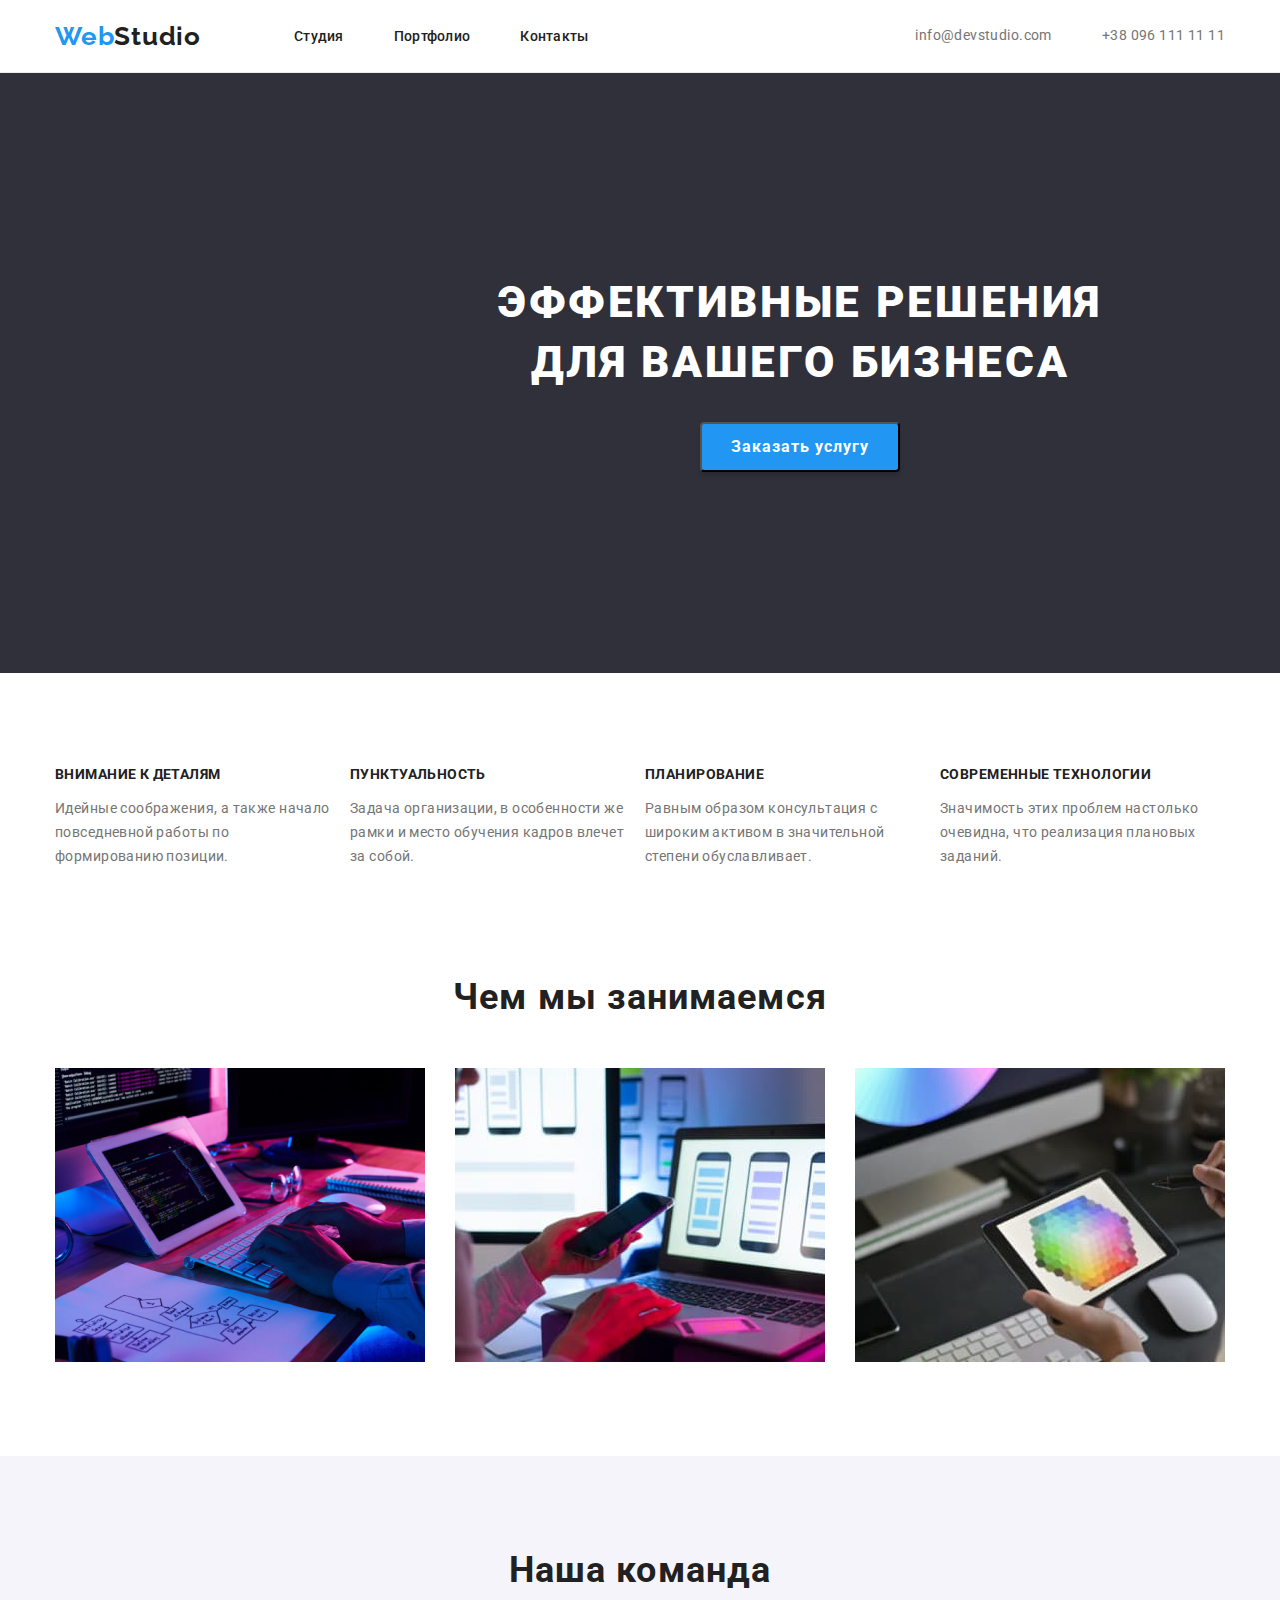
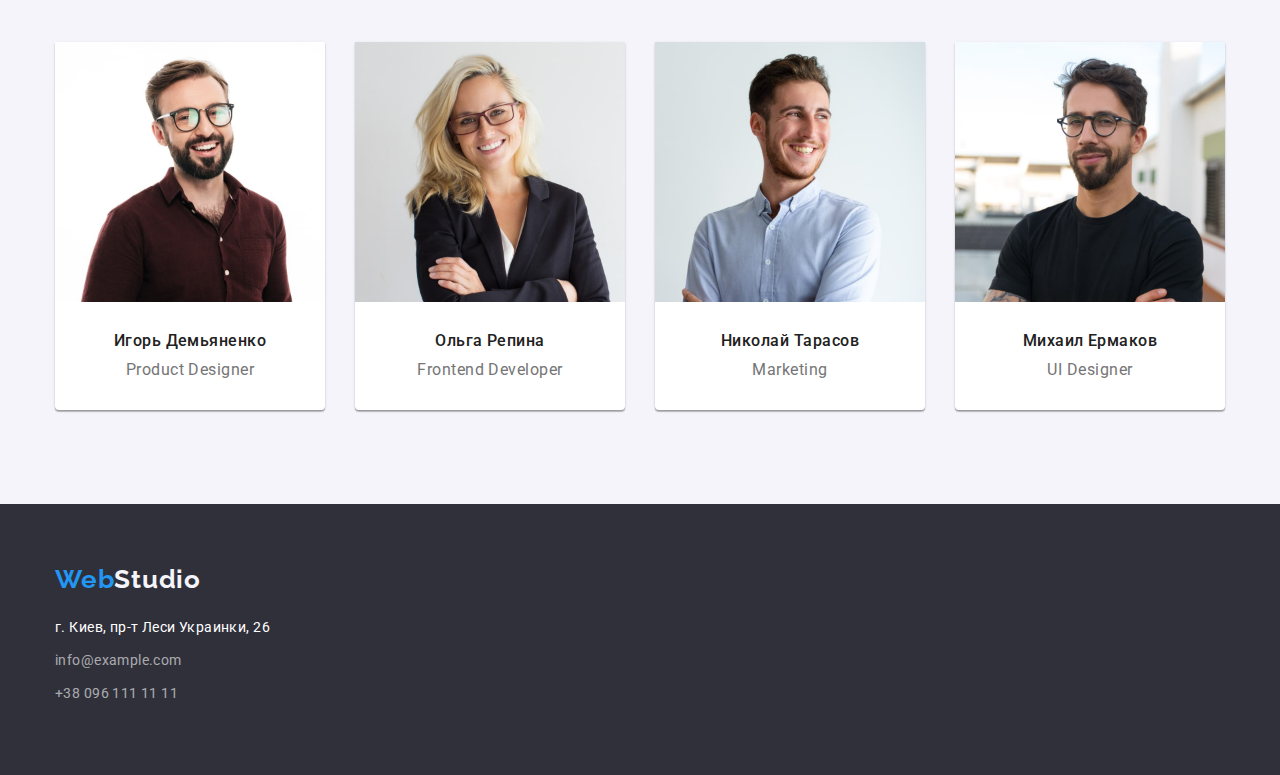
==== commit 7d294106: "333" ====
--- a/index.html
+++ b/index.html
@@ -16,120 +16,133 @@
 </head>
 
 <body>
-    <header>
-        <nav class="nav">
-            <a href="./index.html" class="logo">Web<span>Studio</span></a>
-            <ul>
-                <li><a href="./studia.html" class="logo-list">Студия</a></li>
-                <li><a href="./portfolio.html" class="logo-list">Портфолио</a></li>
-                <li><a href="" class="logo-list">Контакты</a></li>
+    <header class="page-bottom-border">
+        <div class="container header">
+            <nav class="nav ">
+                <a href="./index.html" class="logo">Web<span>Studio</span></a>
+                <ul class="nav-items">
+                    <li><a href="./studia.html" class="logo-list">Студия</a></li>
+                    <li><a href="./portfolio.html" class="logo-list">Портфолио</a></li>
+                    <li><a href="" class="logo-list">Контакты</a></li>
+
+                </ul>
+            </nav>
+            <ul class="contacts">
+                <li class="contacts-item">
+                    <a href="mailto:info@devstudio.com" class="link">info@devstudio.com</a>
+                </li>
+                <li class="contacts-item "><a href="tel:+380961111111" class="link">+38 096 111 11 11</a></li>
             </ul>
-        </nav>
-        <ul>
-            <li>
-                <a href="mailto:info@devstudio.com" class="link">info@devstudio.com</a>
-            </li>
-            <li><a href="tel:+380961111111" class="link">+38 096 111 11 11</a></li>
-        </ul>
+        </div>
     </header>
+
     <main>
-
-        <section class="pic-backround">
-            <h1 class="pic-backround-title">Эффективные решения для вашего бизнеса</h1>
-            <button class="main-button " type="button"> Заказать услугу</button>
+        <section>
+            <div class="container pic-backround">
+                <h1 class="pic-backround-title">Эффективные решения для вашего бизнеса</h1>
+                <button class="main-button " type="button"> Заказать услугу</button>
+            </div>
         </section>
 
 
         <section>
-            <h2 class="caption-our-team visually-hidden "> наши преимущества</h2>
-            <ul>
-                <li>
-                    <h3 class="section-title">Внимание к деталям</h3>
-                    <p class="section-subtitle">
-                        Идейные соображения, а также начало повседневной
-                        работы по формированию позиции.
-                    </p>
-                </li>
-                <li>
-                    <h3 class="section-title">Пунктуальность</h3>
-                    <p class="section-subtitle">
-                        Задача организации, в особенности же рамки и место
-                        обучения кадров влечет за собой.
-                    </p>
-                </li>
-                <li>
-                    <h3 class="section-title"> Планирование</h3>
-                    <p class="section-subtitle">
-                        Равным образом консультация с широким активом в
-                        значительной степени обуславливает.
-                    </p>
-                </li>
-                <li>
-                    <h3 class="section-title">Современные технологии</h3>
-                    <p class="section-subtitle">
-                        Значимость этих проблем настолько очевидна, что
-                        реализация плановых заданий.
-                    </p>
-                </li>
-            </ul>
+            <div class="container ">
+                <h2 class="caption-our-team visually-hidden "> наши преимущества</h2>
+                <ul class="our-advantages">
+                    <li class="our-advantages-item">
+                        <h3 class="section-title">Внимание к деталям</h3>
+                        <p class="section-subtitle">
+                            Идейные соображения, а также начало повседневной
+                            работы по формированию позиции.
+                        </p>
+                    </li>
+                    <li class="our-advantages-item">
+                        <h3 class="section-title">Пунктуальность</h3>
+                        <p class="section-subtitle">
+                            Задача организации, в особенности же рамки и место
+                            обучения кадров влечет за собой.
+                        </p>
+                    </li>
+                    <li class="our-advantages-item">
+                        <h3 class="section-title"> Планирование</h3>
+                        <p class="section-subtitle">
+                            Равным образом консультация с широким активом в
+                            значительной степени обуславливает.
+                        </p>
+                    </li>
+                    <li class="our-advantages-item">
+                        <h3 class="section-title">Современные технологии</h3>
+                        <p class="section-subtitle">
+                            Значимость этих проблем настолько очевидна, что
+                            реализация плановых заданий.
+                        </p>
+                    </li>
+                </ul>
+            </div>
         </section>
 
         <section>
-            <h2 class="caption-our-team">Чем мы занимаемся</h2>
-            <ul>
-                <li>
-                    <img src="./images/img.jpg" alt="клавиатура" width="370" />
-                </li>
-                <li>
-                    <img src="./images/img(2).jpg" alt="телефон" width="370" />
-                </li>
-                <li>
-                    <img src="./images/img(1).jpg" alt="планшет" width="370" />
-                </li>
-            </ul>
+            <div class="container ">
+                <h2 class="caption-our-team">Чем мы занимаемся</h2>
+                <ul class="caption-our-team-list">
+                    <li class="caption-our-team-list-item">
+                        <img src="./images/img.jpg" alt="клавиатура" width="370" />
+                    </li>
+                    <li class="caption-our-team-list-item">
+                        <img src="./images/img(2).jpg" alt="телефон" width="370" />
+                    </li>
+                    <li class="caption-our-team-list-item">
+                        <img src="./images/img(1).jpg" alt="планшет" width="370" />
+                    </li>
+                </ul>
+            </div>
         </section>
 
-        <section>
-            <h2 class="caption-our-team">Наша команда</h2>
-            <ul>
-                <li>
-                    <img src="./images/img(3).jpg" alt="Игорь Демьяненко фото" width="270" />
-                    <h3 class="title-our-team">Игорь Демьяненко</h3>
-                    <p class="subtitle-our-team">Product Designer</p>
-                </li>
-                <li>
-                    <img src="./images/img(4).jpg" alt="Ольга Репина фото" width="270" />
-                    <h3 class="title-our-team">Ольга Репина</h3>
-                    <p class="subtitle-our-team">Frontend Developer</p>
-                </li>
-                <li>
-                    <img src="./images/img(5).jpg" alt="Николай Тарасов фото" width="270" />
-                    <h3 class="title-our-team">Николай Тарасов</h3>
-                    <p class="subtitle-our-team">Marketing</p>
-                </li>
-                <li>
-                    <img src="./images/img(6).jpg" alt="Михаил Ермаков фото" width="270" />
-                    <h3 class="title-our-team">Михаил Ермаков</h3>
-                    <p class="subtitle-our-team">UI Designer</p>
-                </li>
-            </ul>
+        <section class="caption">
+            <div class="container">
+                <h2 class="caption-our-team">Наша команда</h2>
+                <ul class="caption-our-team-list">
+                    <li class="caption-item">
+                        <img src="./images/img(3).jpg" alt="Игорь Демьяненко фото" width="270" />
+                        <h3 class="title-our-team">Игорь Демьяненко</h3>
+                        <p class="subtitle-our-team">Product Designer</p>
+                    </li>
+                    <li class="caption-item">
+                        <img src="./images/img(4).jpg" alt="Ольга Репина фото" width="270" />
+                        <h3 class="title-our-team">Ольга Репина</h3>
+                        <p class="subtitle-our-team">Frontend Developer</p>
+                    </li>
+                    <li class="caption-item">
+                        <img src="./images/img(5).jpg" alt="Николай Тарасов фото" width="270" />
+                        <h3 class="title-our-team">Николай Тарасов</h3>
+                        <p class="subtitle-our-team">Marketing</p>
+                    </li>
+                    <li class="caption-item">
+                        <img src="./images/img(6).jpg" alt="Михаил Ермаков фото" width="270" />
+                        <h3 class="title-our-team">Михаил Ермаков</h3>
+                        <p class="subtitle-our-team">UI Designer</p>
+                    </li>
+                </ul>
+            </div>
         </section>
 
     </main>
 
 
     <footer class="footer">
-
-        <a href="./index.html" class="logo">Web<span>Studio</span></a>
-        <address>
-            <p class="address">г. Киев, пр-т Леси Украинки, 26</p>
-            <ul>
-                <li>
-                    <a href="mailto:info@example.com " class="link colfoot">info@example.com</a>
-                </li>
-                <li><a href="tel:+380961111111" class="link colfoot">+38 096 111 11 11</a></li>
-            </ul>
-        </address>
+        <div class="container">
+            <a href="./index.html" class="logo">Web<span>Studio</span></a>
+            <address>
+                <p class="address">г. Киев, пр-т Леси Украинки, 26</p>
+                <ul>
+                    <li class="footer-link-item">
+                        <a href="mailto:info@example.com " class="link colfoot">info@example.com</a>
+                    </li>
+                    <li class="footer-link-item"><a href="tel:+380961111111" class="link colfoot">+38 096 111 11 11</a>
+                    </li>
+                </ul>
+            </address>
+        </div>
     </footer>
 </body>
 
--- a/css/styles.css
+++ b/css/styles.css
@@ -17,6 +17,8 @@
     --background-color-dark: #2F303A;
     --focus-color-text: #FFFFFF;
     --address-link-color-footer: rgba(255, 255, 255, 0.6);
+    --border-color: #EEEEEE;
+    --border-color-header: #ECECEC;
 }
 
 html {
@@ -50,9 +52,43 @@
 
 /* header */
 
+.container {
+    padding-left: 15px;
+    padding-right: 15px;
+    width: 1200px;
+    margin-left: auto;
+    margin-right: auto;
+}
+
 /* nav */
 
+.header {
+    display: flex;
+}
+
+.nav {
+    display: inline-flex;
+    align-items: center;
+}
+
+.nav-items {
+    display: flex;
+}
+
+.contacts {
+    display: flex;
+    margin-left: auto
+}
+
+.contacts-item {
+    display: block;
+    padding-top: 24px;
+    padding-bottom: 24px;
+    padding-left: 50px;
+}
+
 .logo {
+    padding-right: 43px;
     font-family: Raleway;
     font-weight: bold;
     font-size: 26px;
@@ -78,6 +114,10 @@
 /* header-list */
 
 .logo-list {
+    display: block;
+    /* padding-top: 24px;
+    padding-bottom: 24px; */
+    margin-left: 50px;
     font-style: normal;
     font-weight: 500;
     font-size: 14px;
@@ -93,6 +133,8 @@
 /* footer */
 
 .footer {
+    padding-top: 60px;
+    padding-bottom: 60px;
     background: var(--background-color-dark);
 }
 
@@ -100,6 +142,9 @@
     color: var(--background-color);
 }
 
+.footer-link-item {
+    padding-bottom: 9px;
+}
 
 .colfoot {
     color: var(--address-link-color-footer);
@@ -109,9 +154,9 @@
     letter-spacing: 0.03em;
 }
 
-
-
 .address {
+    padding-top: 20px;
+    padding-bottom: 9px;
     font-style: normal;
     text-decoration: none;
     font-size: 14px;
@@ -123,7 +168,20 @@
 
 /* main secion2 */
 
+.our-advantages {
+    display: flex;
+    justify-content: space-between;
+}
+
+.our-advantages-item {
+    padding-top: 94px;
+    padding-bottom: 94px;
+    flex-basis: calc((100% - 30px) / 4);
+}
+
 .caption-our-team {
+    margin-bottom: 50px;
+    text-align: center;
     font-family: var(---main-font);
     font-weight: bold;
     font-size: 36px;
@@ -133,7 +191,29 @@
     text-decoration: none;
 }
 
+.caption-our-team-list {
+    display: flex;
+    justify-content: space-between;
+    padding-bottom: 94px;
+}
+
+.caption {
+    background-color: var(--background-color);
+    padding-top: 94px;
+}
+
+.caption-item {
+    width: 270px;
+    padding-bottom: 20px;
+    background: var(--focus-color-text);
+    box-shadow: 0px 1px 3px rgba(0, 0, 0, 0.12), 0px 1px 1px rgba(0, 0, 0, 0.14), 0px 2px 1px rgba(0, 0, 0, 0.2);
+    border-radius: 0px 0px 4px 4px;
+}
+
 .title-our-team {
+    margin-bottom: 10px;
+    margin-top: 30px;
+    text-align: center;
     font-weight: 500;
     font-size: 16px;
     line-height: 1.18;
@@ -142,6 +222,8 @@
 }
 
 .subtitle-our-team {
+    margin-bottom: 10px;
+    text-align: center;
     font-weight: normal;
     font-size: 16px;
     line-height: 1.18;
@@ -152,10 +234,19 @@
 /* main section 1 */
 
 .pic-backround {
-    background-image: url(../images/Bg.jpg);
+    display: flex;
+    align-items: center;
+    flex-direction: column;
+    padding-top: 200px;
+    width: 1600px;
+    height: 600px;
+    background-color: var(--background-color-dark);
 }
 
 .pic-backround-title {
+    max-width: 696px;
+    text-align: center;
+    height: 120px;
     font-weight: 900;
     font-size: 44px;
     line-height: 1.36;
@@ -167,6 +258,9 @@
 /*  кнопка Заказать услугу */
 
 .main-button {
+    width: 200px;
+    height: 50px;
+    display: block;
     font-weight: bold;
     font-size: 16px;
     line-height: 1.87;
@@ -174,6 +268,8 @@
     color: var(--focus-color-text);
     background-color: var(--accent-color-accent);
     cursor: pointer;
+    border-radius: 4px;
+    box-shadow: 0px 4px 4px rgba(0, 0, 0, 0.15);
 }
 
 /* секция  примеры наших работ */
@@ -188,6 +284,7 @@
 }
 
 .section-subtitle {
+    text-align: left;
     font-size: 14px;
     line-height: 1.71;
     letter-spacing: 0.03em;
@@ -206,6 +303,10 @@
 
 /* page  portfolio */
 
+.page-bottom-border{
+    border-bottom: 1px solid var(--border-color-header);
+}
+
 .logo-list span {
     color: var(--accent-color-accent);
 }
@@ -213,6 +314,9 @@
 /* секция  примеры наших работ */
 
 .portfolio-title {
+    margin-top: 20px;
+    margin-left: 24px;
+    margin-bottom: 4px;
     font-weight: bold;
     font-size: 18px;
     line-height: 2.0;
@@ -221,13 +325,47 @@
 }
 
 .portfolio-subtitle {
+    margin-left: 24px;
+    margin-bottom: 20px;
     font-size: 16px;
     line-height: 1.87;
     letter-spacing: 0.03em;
     color: var(--main-text-color);
 }
 
+.list-pic {
+    display: flex;
+    flex-wrap: wrap;
+    margin-left: -30px;
+    margin-top: -30px;
+    padding: 0;
+    margin-bottom: 94px;
+}
+
+.list-pic-items {
+    display: flex;
+    margin-left: 30px;
+    margin-top: 30px;
+    flex-basis: calc((100% - 90px) / 3);
+    background: var(--focus-color-text);
+    border: 1px solid var(--border-color);
+    flex-direction: column;
+}
+
+.btn-list {
+    display: flex;
+    justify-content: center;
+    margin-top: 94px;
+    margin-bottom: 50px;
+}
+
 .btn {
+    margin-left: 4px;
+    margin-right: 4px;
+    padding-left: 22px;
+    padding-right: 22px;
+    display: flex;
+    display: block;
     background: var(--background-color);
     color: var(--title-text-color);
     border-radius: 4px;
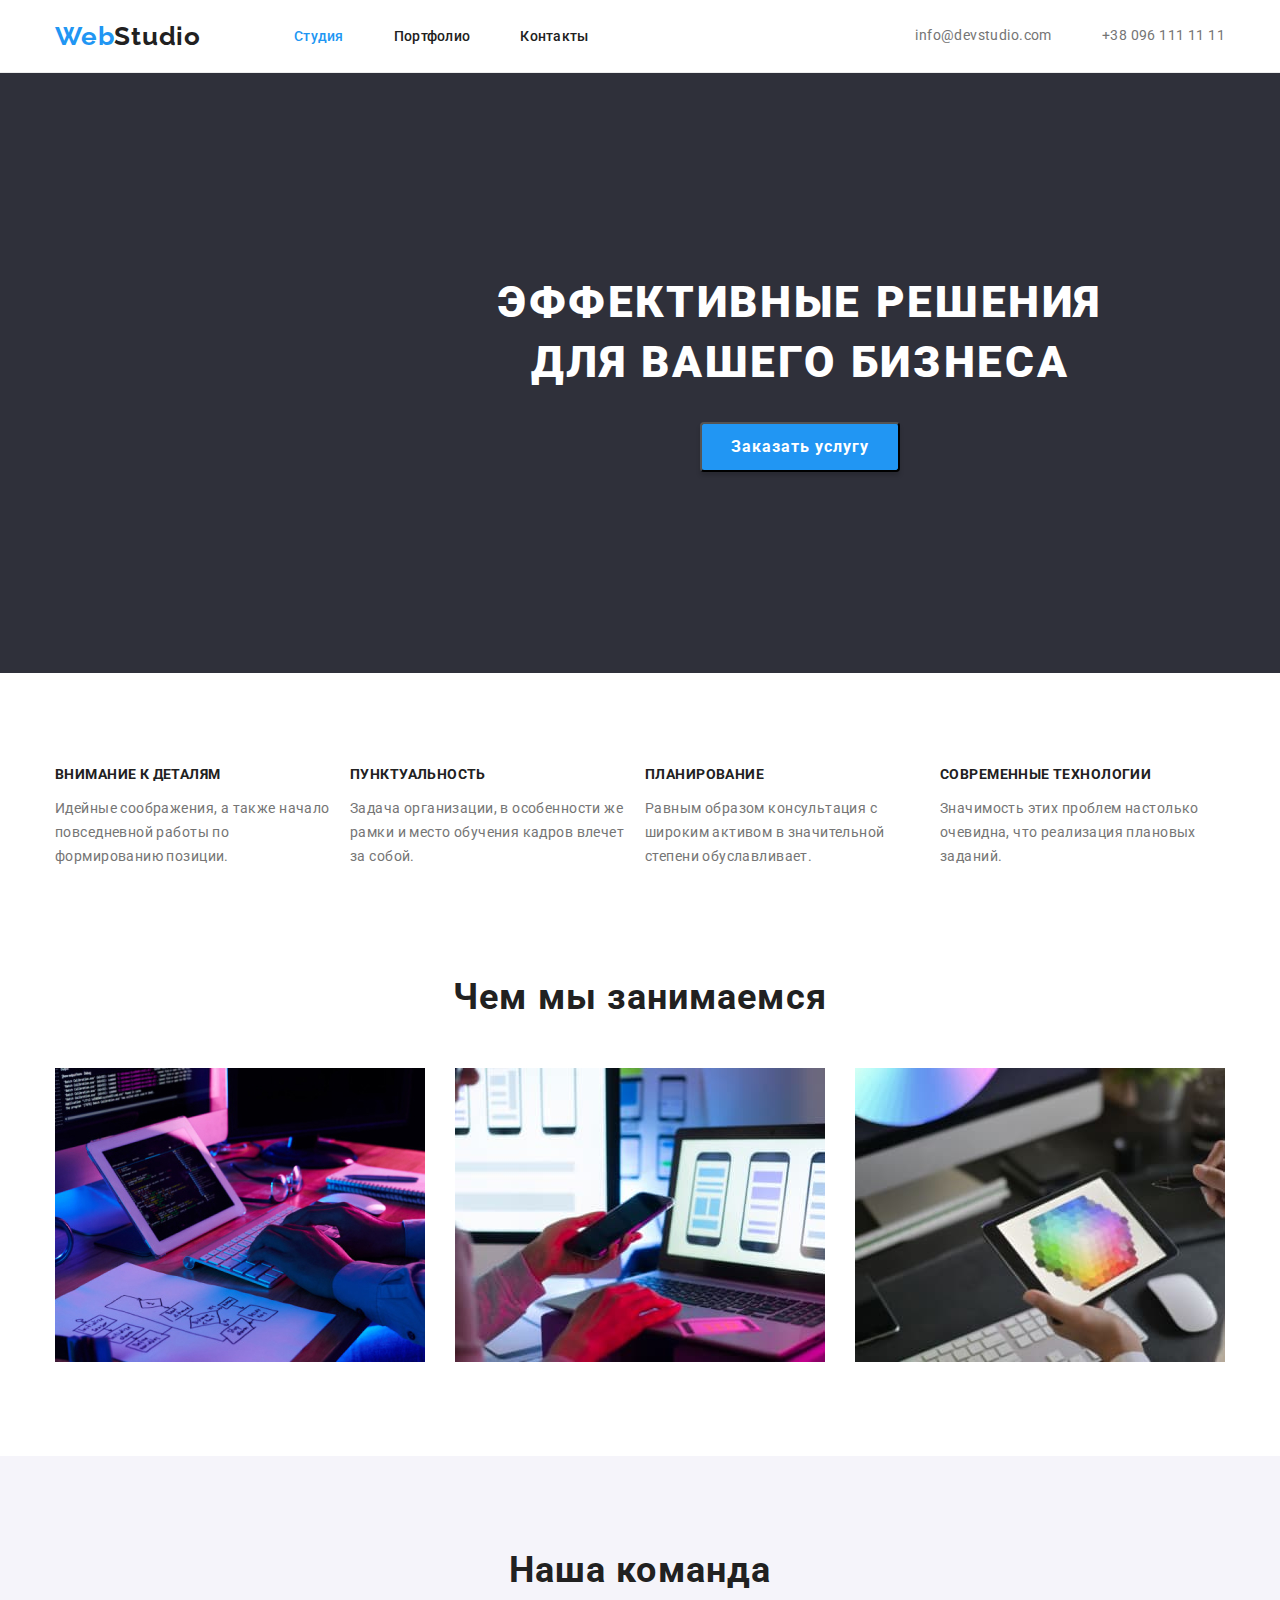
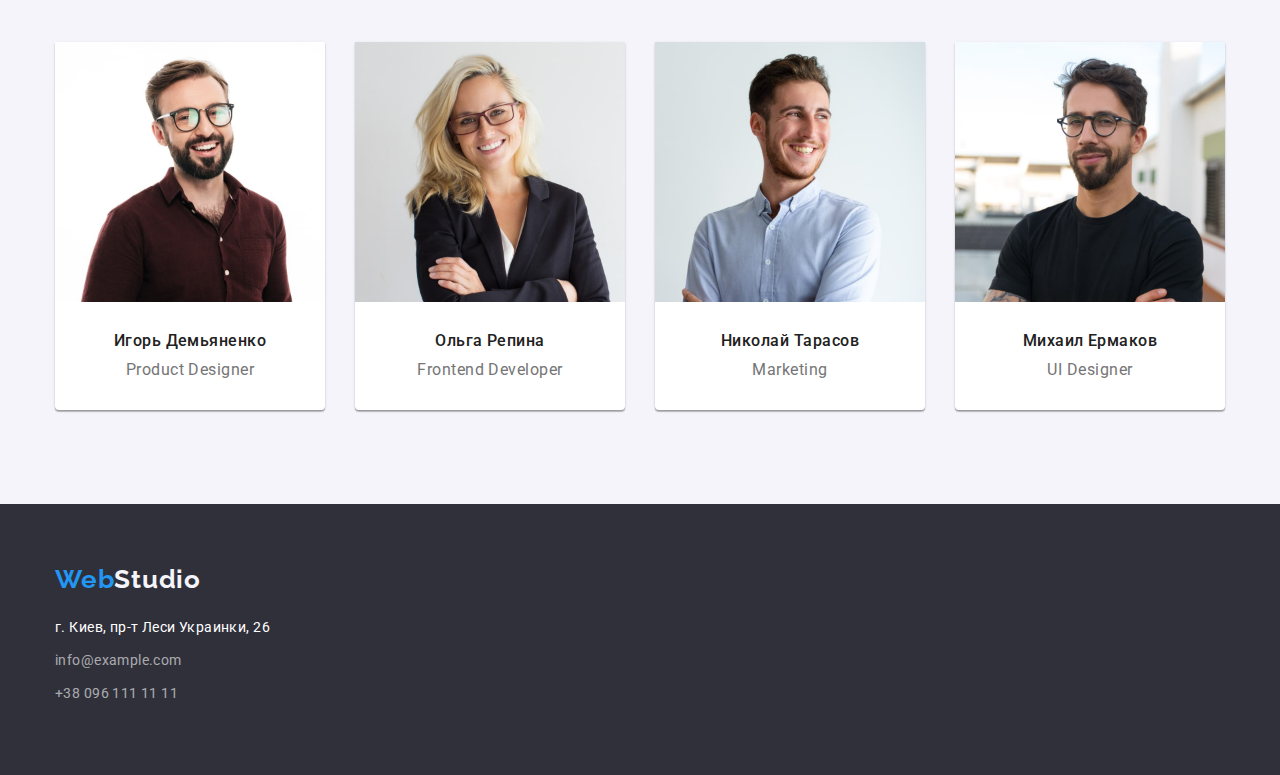
==== commit afe14070: "444" ====
--- a/index.html
+++ b/index.html
@@ -21,7 +21,7 @@
             <nav class="nav ">
                 <a href="./index.html" class="logo">Web<span>Studio</span></a>
                 <ul class="nav-items">
-                    <li><a href="./studia.html" class="logo-list">Студия</a></li>
+                    <li><a href="./index.html" class="logo-list"><span>Студия</span> </a></li>
                     <li><a href="./portfolio.html" class="logo-list">Портфолио</a></li>
                     <li><a href="" class="logo-list">Контакты</a></li>
 
--- a/css/styles.css
+++ b/css/styles.css
@@ -303,7 +303,7 @@
 
 /* page  portfolio */
 
-.page-bottom-border{
+.page-bottom-border {
     border-bottom: 1px solid var(--border-color-header);
 }
 
@@ -314,23 +314,33 @@
 /* секция  примеры наших работ */
 
 .portfolio-title {
-    margin-top: 20px;
-    margin-left: 24px;
-    margin-bottom: 4px;
+    margin: 0;
+    display: block;
+    padding-top: 20px;
+    padding-left: 24px;
+    padding-bottom: 20px;
     font-weight: bold;
     font-size: 18px;
     line-height: 2.0;
     letter-spacing: 0.06em;
     color: var(--title-text-color);
+    border-left: 1px solid var(--border-color);
+    border-right: 1px solid var(--border-color);
+    ;
 }
 
 .portfolio-subtitle {
-    margin-left: 24px;
-    margin-bottom: 20px;
+    margin: 0;
+    padding-left: 24px;
+    padding-bottom: 20px;
     font-size: 16px;
     line-height: 1.87;
     letter-spacing: 0.03em;
     color: var(--main-text-color);
+    border-left: 1px solid var(--border-color);
+    border-right: 1px solid var(--border-color);
+    border-bottom: 1px solid var(--border-color);
+    ;
 }
 
 .list-pic {
@@ -348,7 +358,7 @@
     margin-top: 30px;
     flex-basis: calc((100% - 90px) / 3);
     background: var(--focus-color-text);
-    border: 1px solid var(--border-color);
+    /* border: 1px solid var(--border-color); */
     flex-direction: column;
 }
 
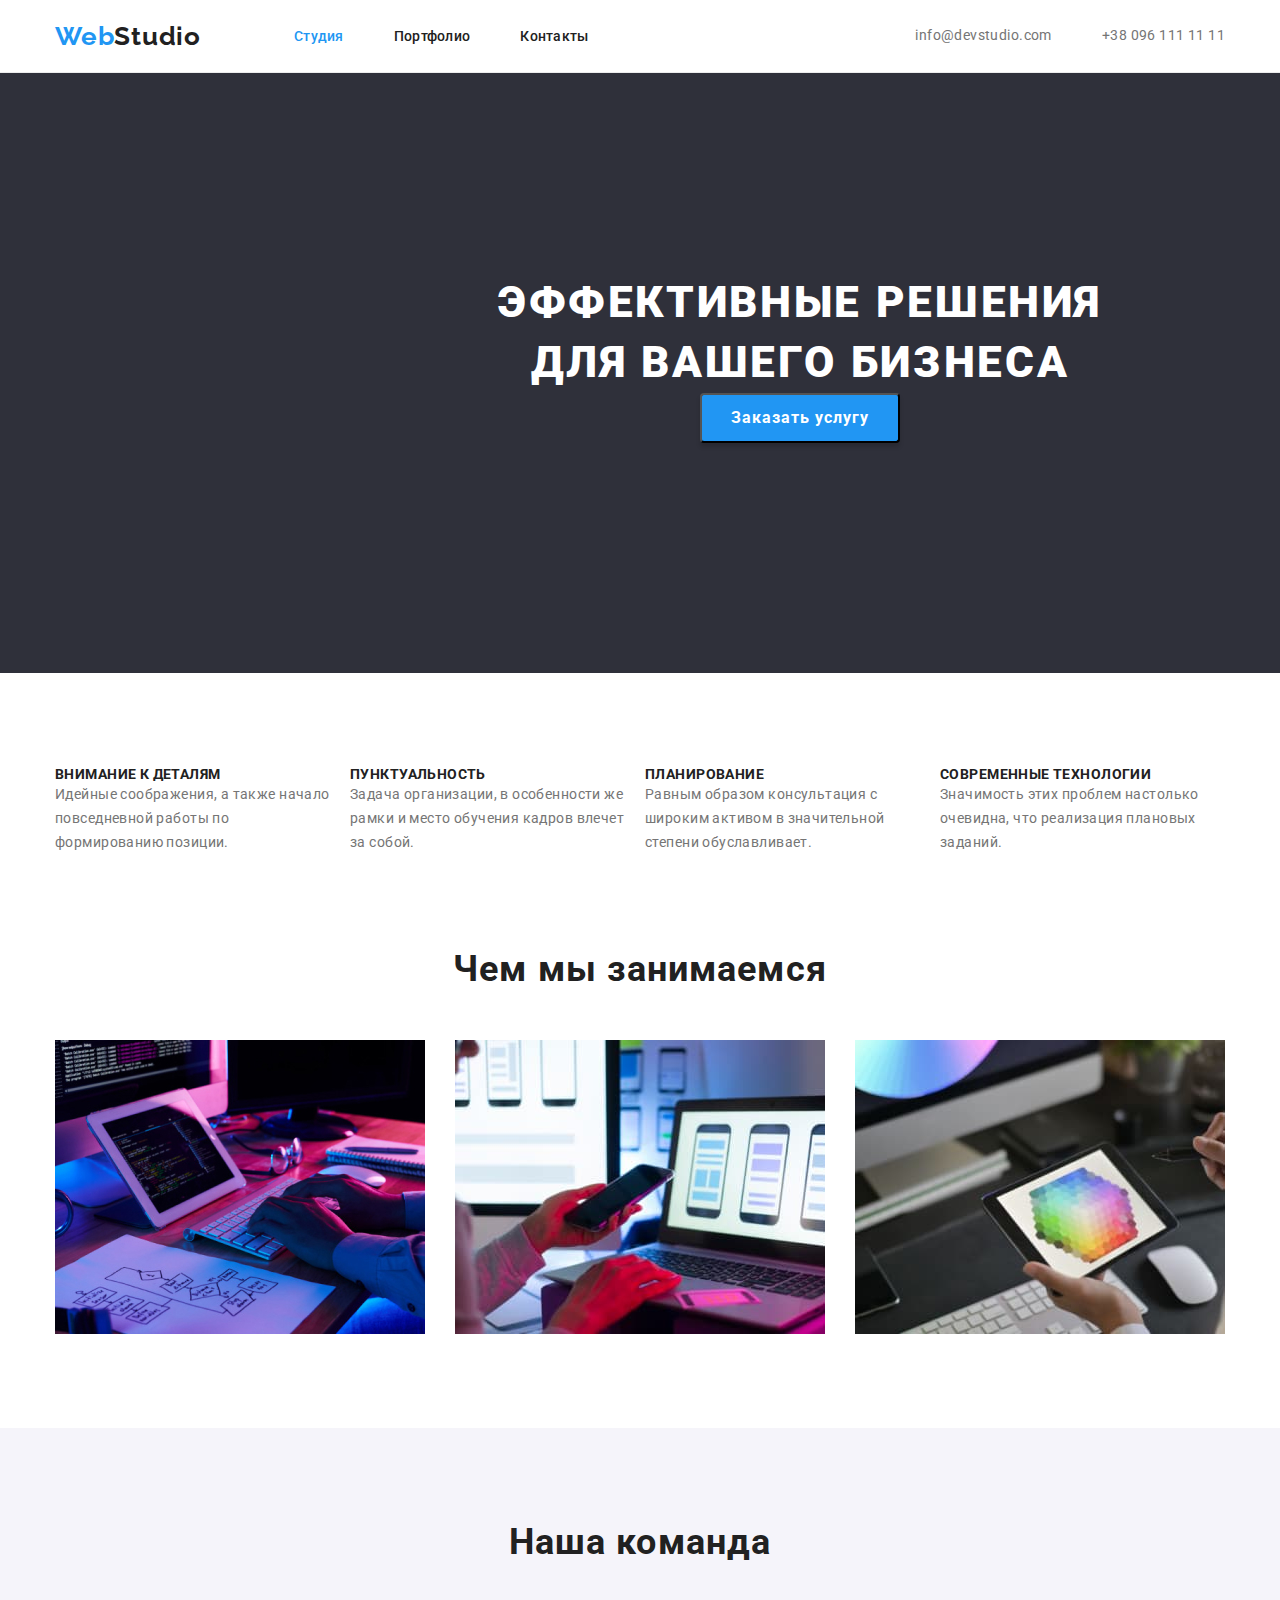
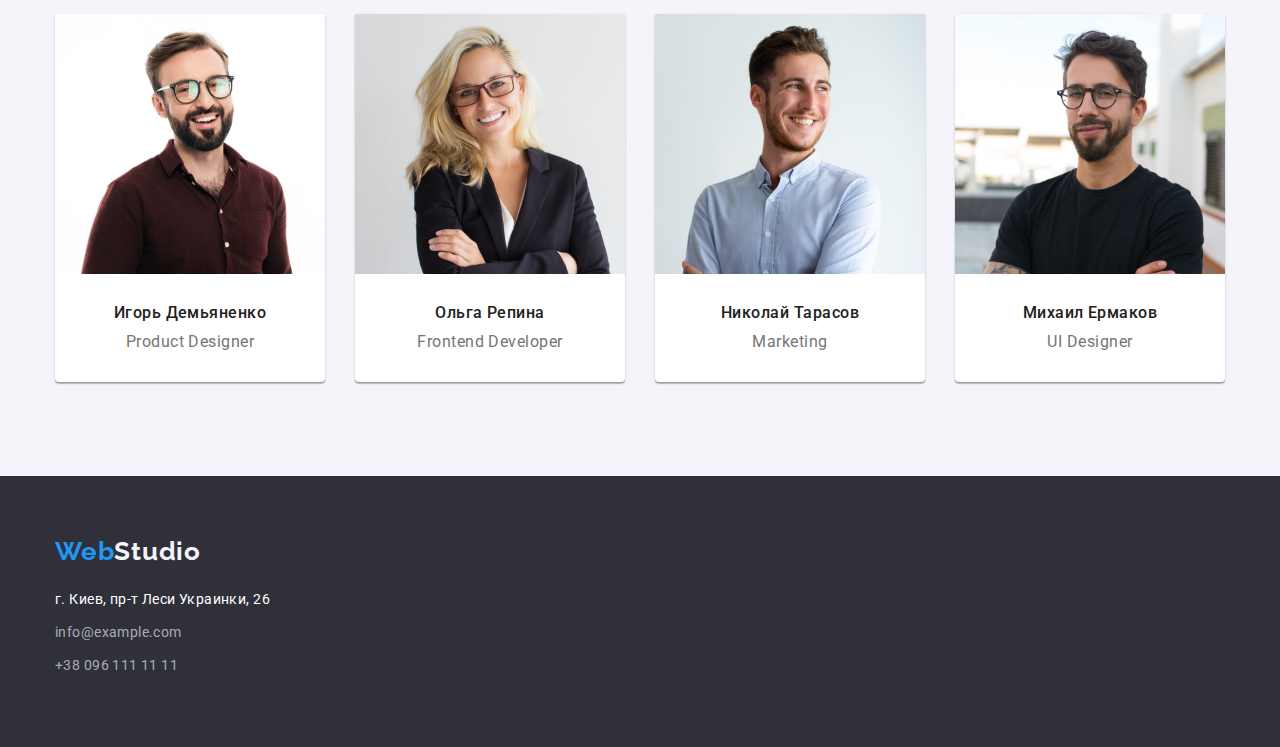
==== commit 8215a4e1: "55" ====
--- a/index.html
+++ b/index.html
@@ -37,7 +37,7 @@
     </header>
 
     <main>
-        <section>
+        <section  >
             <div class="container pic-backround">
                 <h1 class="pic-backround-title">Эффективные решения для вашего бизнеса</h1>
                 <button class="main-button " type="button"> Заказать услугу</button>
@@ -45,7 +45,7 @@
         </section>
 
 
-        <section>
+        <section >
             <div class="container ">
                 <h2 class="caption-our-team visually-hidden "> наши преимущества</h2>
                 <ul class="our-advantages">
@@ -81,7 +81,7 @@
             </div>
         </section>
 
-        <section>
+        <section class="section">
             <div class="container ">
                 <h2 class="caption-our-team">Чем мы занимаемся</h2>
                 <ul class="caption-our-team-list">
@@ -98,7 +98,7 @@
             </div>
         </section>
 
-        <section class="caption">
+        <section class=" section caption">
             <div class="container">
                 <h2 class="caption-our-team">Наша команда</h2>
                 <ul class="caption-our-team-list">
--- a/css/styles.css
+++ b/css/styles.css
@@ -30,7 +30,7 @@
 }
 
 h1, h2, h3, h4, h5, h6, p {
-    margin-top: 0;
+    margin: 0;
 }
 
 button {
@@ -168,14 +168,20 @@
 
 /* main secion2 */
 
-.our-advantages {
-    display: flex;
-    justify-content: space-between;
-}
-
-.our-advantages-item {
+.section {
     padding-top: 94px;
     padding-bottom: 94px;
+}
+
+.our-advantages {
+    display: flex;
+    justify-content: space-between;
+    padding-top: 94px;
+}
+
+.our-advantages-item {
+    /* margin-bottom: 94px;
+    margin-top: 94px; */
     flex-basis: calc((100% - 30px) / 4);
 }
 
@@ -194,12 +200,12 @@
 .caption-our-team-list {
     display: flex;
     justify-content: space-between;
-    padding-bottom: 94px;
+    /* margin-bottom: 94px; */
 }
 
 .caption {
     background-color: var(--background-color);
-    padding-top: 94px;
+    /* padding-top: 94px; */
 }
 
 .caption-item {
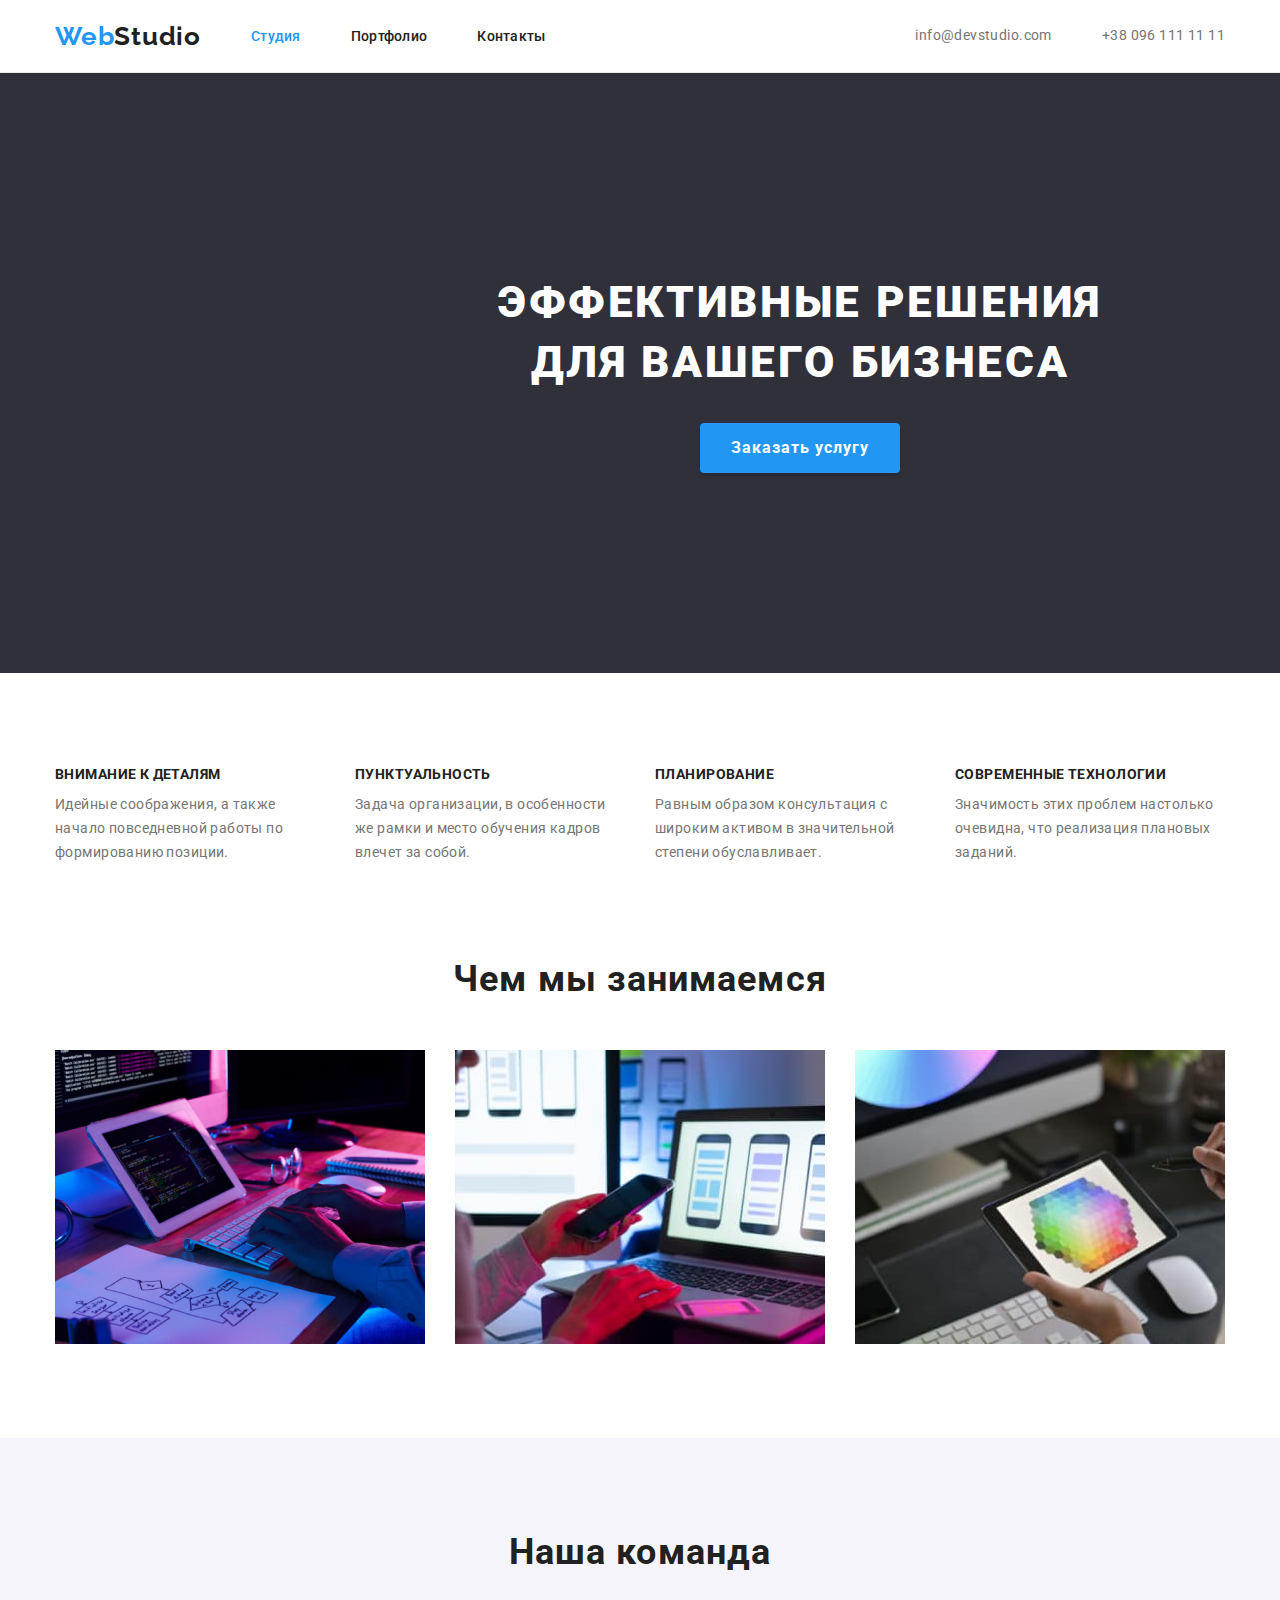
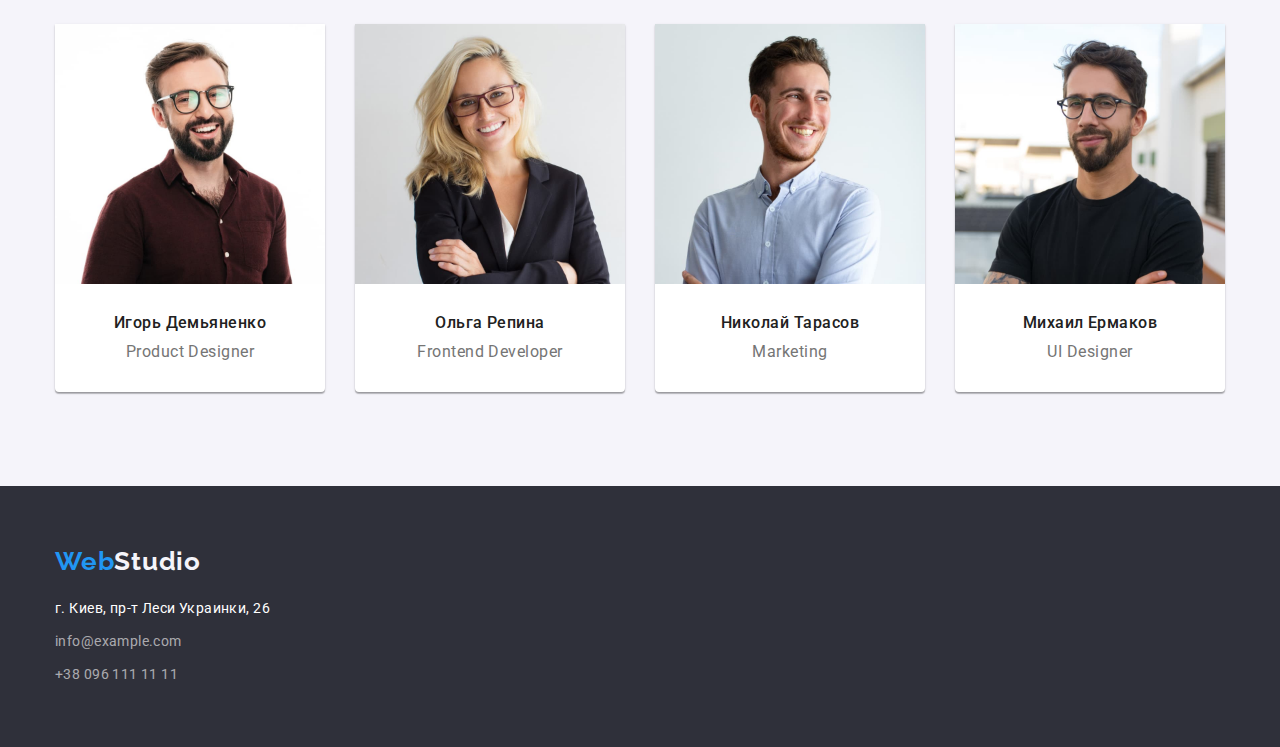
==== commit a8560fb0: "34" ====
--- a/index.html
+++ b/index.html
@@ -17,7 +17,7 @@
 
 <body>
     <header class="page-bottom-border">
-        <div class="container header">
+        <div class="container">
             <nav class="nav ">
                 <a href="./index.html" class="logo">Web<span>Studio</span></a>
                 <ul class="nav-items">
@@ -37,7 +37,7 @@
     </header>
 
     <main>
-        <section  >
+        <section class="section pic">
             <div class="container pic-backround">
                 <h1 class="pic-backround-title">Эффективные решения для вашего бизнеса</h1>
                 <button class="main-button " type="button"> Заказать услугу</button>
@@ -45,7 +45,7 @@
         </section>
 
 
-        <section >
+        <section class="section ">
             <div class="container ">
                 <h2 class="caption-our-team visually-hidden "> наши преимущества</h2>
                 <ul class="our-advantages">
@@ -81,7 +81,7 @@
             </div>
         </section>
 
-        <section class="section">
+        <section class="section caption-list">
             <div class="container ">
                 <h2 class="caption-our-team">Чем мы занимаемся</h2>
                 <ul class="caption-our-team-list">
@@ -104,23 +104,31 @@
                 <ul class="caption-our-team-list">
                     <li class="caption-item">
                         <img src="./images/img(3).jpg" alt="Игорь Демьяненко фото" width="270" />
-                        <h3 class="title-our-team">Игорь Демьяненко</h3>
-                        <p class="subtitle-our-team">Product Designer</p>
+                        <div class="caption-our-team-list-text">
+                            <h3 class="title-our-team">Игорь Демьяненко</h3>
+                            <p class="subtitle-our-team">Product Designer</p>
+                        </div>
                     </li>
                     <li class="caption-item">
                         <img src="./images/img(4).jpg" alt="Ольга Репина фото" width="270" />
-                        <h3 class="title-our-team">Ольга Репина</h3>
-                        <p class="subtitle-our-team">Frontend Developer</p>
+                        <div class="caption-our-team-list-text">
+                            <h3 class="title-our-team">Ольга Репина</h3>
+                            <p class="subtitle-our-team">Frontend Developer</p>
+                        </div>
                     </li>
                     <li class="caption-item">
                         <img src="./images/img(5).jpg" alt="Николай Тарасов фото" width="270" />
-                        <h3 class="title-our-team">Николай Тарасов</h3>
-                        <p class="subtitle-our-team">Marketing</p>
+                        <div class="caption-our-team-list-text">
+                            <h3 class="title-our-team">Николай Тарасов</h3>
+                            <p class="subtitle-our-team">Marketing</p>
+                        </div>
                     </li>
                     <li class="caption-item">
                         <img src="./images/img(6).jpg" alt="Михаил Ермаков фото" width="270" />
-                        <h3 class="title-our-team">Михаил Ермаков</h3>
-                        <p class="subtitle-our-team">UI Designer</p>
+                        <div class="caption-our-team-list-text">
+                            <h3 class="title-our-team">Михаил Ермаков</h3>
+                            <p class="subtitle-our-team">UI Designer</p>
+                        </div>
                     </li>
                 </ul>
             </div>
--- a/css/styles.css
+++ b/css/styles.css
@@ -37,11 +37,14 @@
     cursor: pointer;
 }
 
-ul, a {
+a {
+    text-decoration: none;
+}
+
+ul {
     list-style-type: none;
     padding-left: 0;
     margin: 0;
-    text-decoration: none;
 }
 
 img {
@@ -56,13 +59,12 @@
     padding-left: 15px;
     padding-right: 15px;
     width: 1200px;
-    margin-left: auto;
-    margin-right: auto;
+    margin: 0 auto;
 }
 
 /* nav */
 
-.header {
+header .container {
     display: flex;
 }
 
@@ -75,20 +77,23 @@
     display: flex;
 }
 
+.nav-items li {
+    margin-left: 50px;
+}
+
 .contacts {
     display: flex;
-    margin-left: auto
+    margin-left: auto;
+    padding-top: 24px;
+    padding-bottom: 24px;
 }
 
 .contacts-item {
     display: block;
-    padding-top: 24px;
-    padding-bottom: 24px;
-    padding-left: 50px;
+    margin-left: 50px;
 }
 
 .logo {
-    padding-right: 43px;
     font-family: Raleway;
     font-weight: bold;
     font-size: 26px;
@@ -108,17 +113,18 @@
 }
 
 .link:hover, .link:focus {
-    color: var(--accent-color-accent)
+    color: var(--accent-color-accent);
+}
+
+header .link, 
+.logo-list {
+    padding: 24px 0;
 }
 
 /* header-list */
 
 .logo-list {
     display: block;
-    /* padding-top: 24px;
-    padding-bottom: 24px; */
-    margin-left: 50px;
-    font-style: normal;
     font-weight: 500;
     font-size: 14px;
     line-height: 1.17;
@@ -127,7 +133,7 @@
 }
 
 .logo-list:hover, .logo-list:focus {
-    color: var(--accent-color-accent)
+    color: var(--accent-color-accent);
 }
 
 /* footer */
@@ -142,28 +148,30 @@
     color: var(--background-color);
 }
 
-.footer-link-item {
-    padding-bottom: 9px;
+.footer .logo {
+    display: flex;
+    margin-bottom: 20px;
+}
+
+.footer-link-item:not(:last-child) {
+    margin-bottom: 9px;
 }
 
 .colfoot {
     color: var(--address-link-color-footer);
-    font-weight: 400;
     font-size: 14px;
     line-height: 1.71;
     letter-spacing: 0.03em;
 }
 
 .address {
-    padding-top: 20px;
-    padding-bottom: 9px;
+    margin-bottom: 9px;
     font-style: normal;
     text-decoration: none;
     font-size: 14px;
     line-height: 1.71;
     letter-spacing: 0.03em;
     color: var(--focus-color-text);
-    margin: 0;
 }
 
 /* main secion2 */
@@ -176,13 +184,14 @@
 .our-advantages {
     display: flex;
     justify-content: space-between;
-    padding-top: 94px;
 }
 
 .our-advantages-item {
-    /* margin-bottom: 94px;
-    margin-top: 94px; */
-    flex-basis: calc((100% - 30px) / 4);
+    width: 270px;
+}
+
+.caption-list {
+    padding-top: 0;
 }
 
 .caption-our-team {
@@ -200,25 +209,25 @@
 .caption-our-team-list {
     display: flex;
     justify-content: space-between;
-    /* margin-bottom: 94px; */
 }
 
 .caption {
     background-color: var(--background-color);
-    /* padding-top: 94px; */
 }
 
 .caption-item {
     width: 270px;
-    padding-bottom: 20px;
     background: var(--focus-color-text);
-    box-shadow: 0px 1px 3px rgba(0, 0, 0, 0.12), 0px 1px 1px rgba(0, 0, 0, 0.14), 0px 2px 1px rgba(0, 0, 0, 0.2);
-    border-radius: 0px 0px 4px 4px;
+    box-shadow: 0 1px 3px rgba(0, 0, 0, 0.12), 0 1px 1px rgba(0, 0, 0, 0.14), 0 2px 1px rgba(0, 0, 0, 0.2);
+    border-radius: 0 0 4px 4px;
+}
+
+.caption-our-team-list-text {
+    padding: 30px;
 }
 
 .title-our-team {
     margin-bottom: 10px;
-    margin-top: 30px;
     text-align: center;
     font-weight: 500;
     font-size: 16px;
@@ -228,7 +237,6 @@
 }
 
 .subtitle-our-team {
-    margin-bottom: 10px;
     text-align: center;
     font-weight: normal;
     font-size: 16px;
@@ -239,14 +247,17 @@
 
 /* main section 1 */
 
+.pic {
+    padding-top: 200px;
+    padding-bottom: 200px;
+    background: var(--background-color-dark);
+}
+
 .pic-backround {
     display: flex;
     align-items: center;
     flex-direction: column;
-    padding-top: 200px;
     width: 1600px;
-    height: 600px;
-    background-color: var(--background-color-dark);
 }
 
 .pic-backround-title {
@@ -264,6 +275,7 @@
 /*  кнопка Заказать услугу */
 
 .main-button {
+    margin-top: 30px;
     width: 200px;
     height: 50px;
     display: block;
@@ -274,13 +286,15 @@
     color: var(--focus-color-text);
     background-color: var(--accent-color-accent);
     cursor: pointer;
+    box-shadow: 0px 4px 4px rgba(0, 0, 0, 0.15);
+    border: none;
     border-radius: 4px;
-    box-shadow: 0px 4px 4px rgba(0, 0, 0, 0.15);
 }
 
 /* секция  примеры наших работ */
 
 .section-title {
+    margin-bottom: 10px;
     font-weight: bold;
     font-size: 14px;
     line-height: 1.14;
@@ -319,34 +333,33 @@
 
 /* секция  примеры наших работ */
 
-.portfolio-title {
-    margin: 0;
-    display: block;
+.list-pic-items-text {
     padding-top: 20px;
     padding-left: 24px;
     padding-bottom: 20px;
+    padding-right: 24px;
+    border: 1px solid var(--border-color);
+}
+
+.portfolio-title {
+    margin: 0;
     font-weight: bold;
     font-size: 18px;
     line-height: 2.0;
     letter-spacing: 0.06em;
     color: var(--title-text-color);
-    border-left: 1px solid var(--border-color);
-    border-right: 1px solid var(--border-color);
-    ;
+    /* border-left: 1px solid var(--border-color);
+    border-right: 1px solid var(--border-color); */
 }
 
 .portfolio-subtitle {
-    margin: 0;
-    padding-left: 24px;
-    padding-bottom: 20px;
     font-size: 16px;
     line-height: 1.87;
     letter-spacing: 0.03em;
     color: var(--main-text-color);
-    border-left: 1px solid var(--border-color);
+    /* border-left: 1px solid var(--border-color);
     border-right: 1px solid var(--border-color);
-    border-bottom: 1px solid var(--border-color);
-    ;
+    border-bottom: 1px solid var(--border-color); */
 }
 
 .list-pic {
@@ -355,7 +368,6 @@
     margin-left: -30px;
     margin-top: -30px;
     padding: 0;
-    margin-bottom: 94px;
 }
 
 .list-pic-items {
@@ -364,14 +376,12 @@
     margin-top: 30px;
     flex-basis: calc((100% - 90px) / 3);
     background: var(--focus-color-text);
-    /* border: 1px solid var(--border-color); */
     flex-direction: column;
 }
 
 .btn-list {
     display: flex;
     justify-content: center;
-    margin-top: 94px;
     margin-bottom: 50px;
 }
 
@@ -390,12 +400,11 @@
     font-size: 16px;
     line-height: 1.62;
     letter-spacing: 0.03em;
-    cursor: pointer;
 }
 
 .btn:hover, .btn:focus {
     background: var(--accent-color-accent);
-    box-shadow: 0px 3px 1px rgba(0, 0, 0, 0.1), 0px 1px 2px rgba(0, 0, 0, 0.08), 0px 2px 2px rgba(0, 0, 0, 0.12);
+    box-shadow: 0px 3px 1px rgba(#000, .1), 0px 1px 2px rgba(#000, 0.08), 0px 2px 2px rgba(#000, 0.12);
     border-radius: 4px;
     color: var(--focus-color-text);
     border: none;
